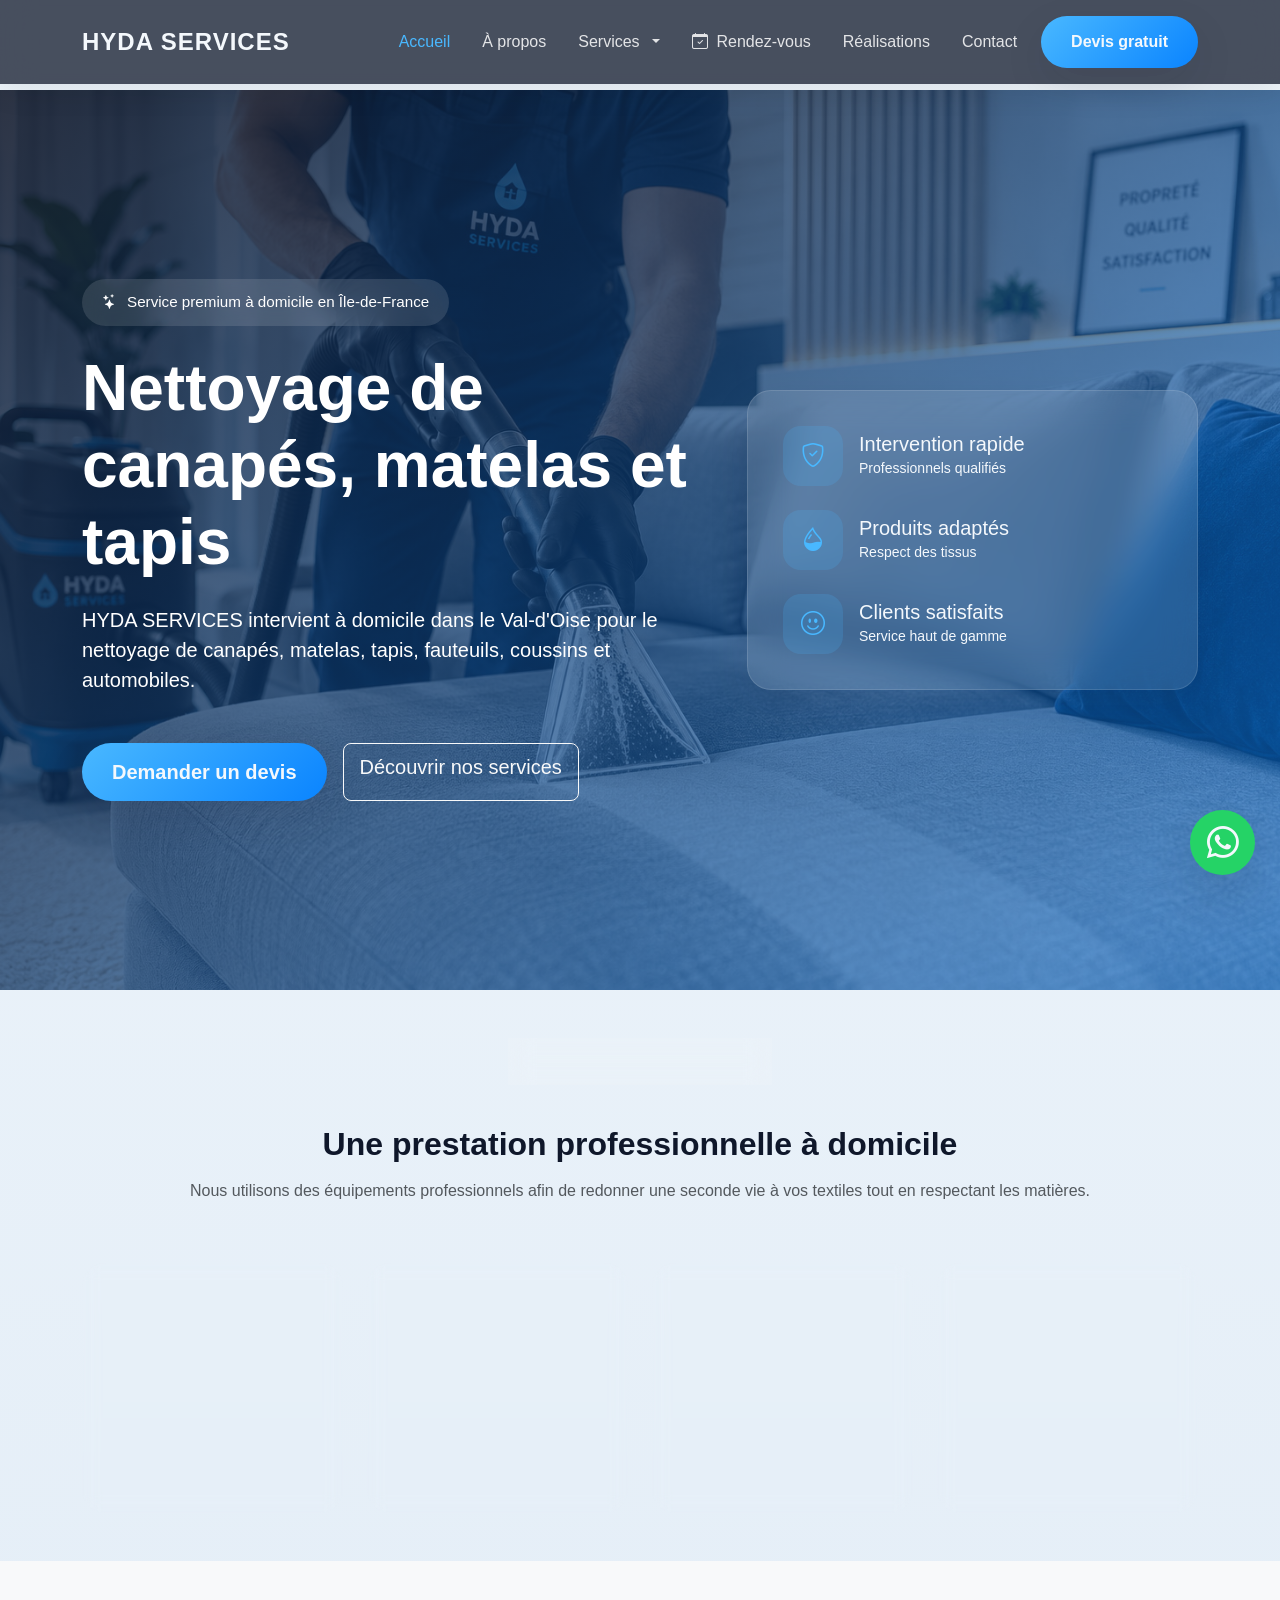
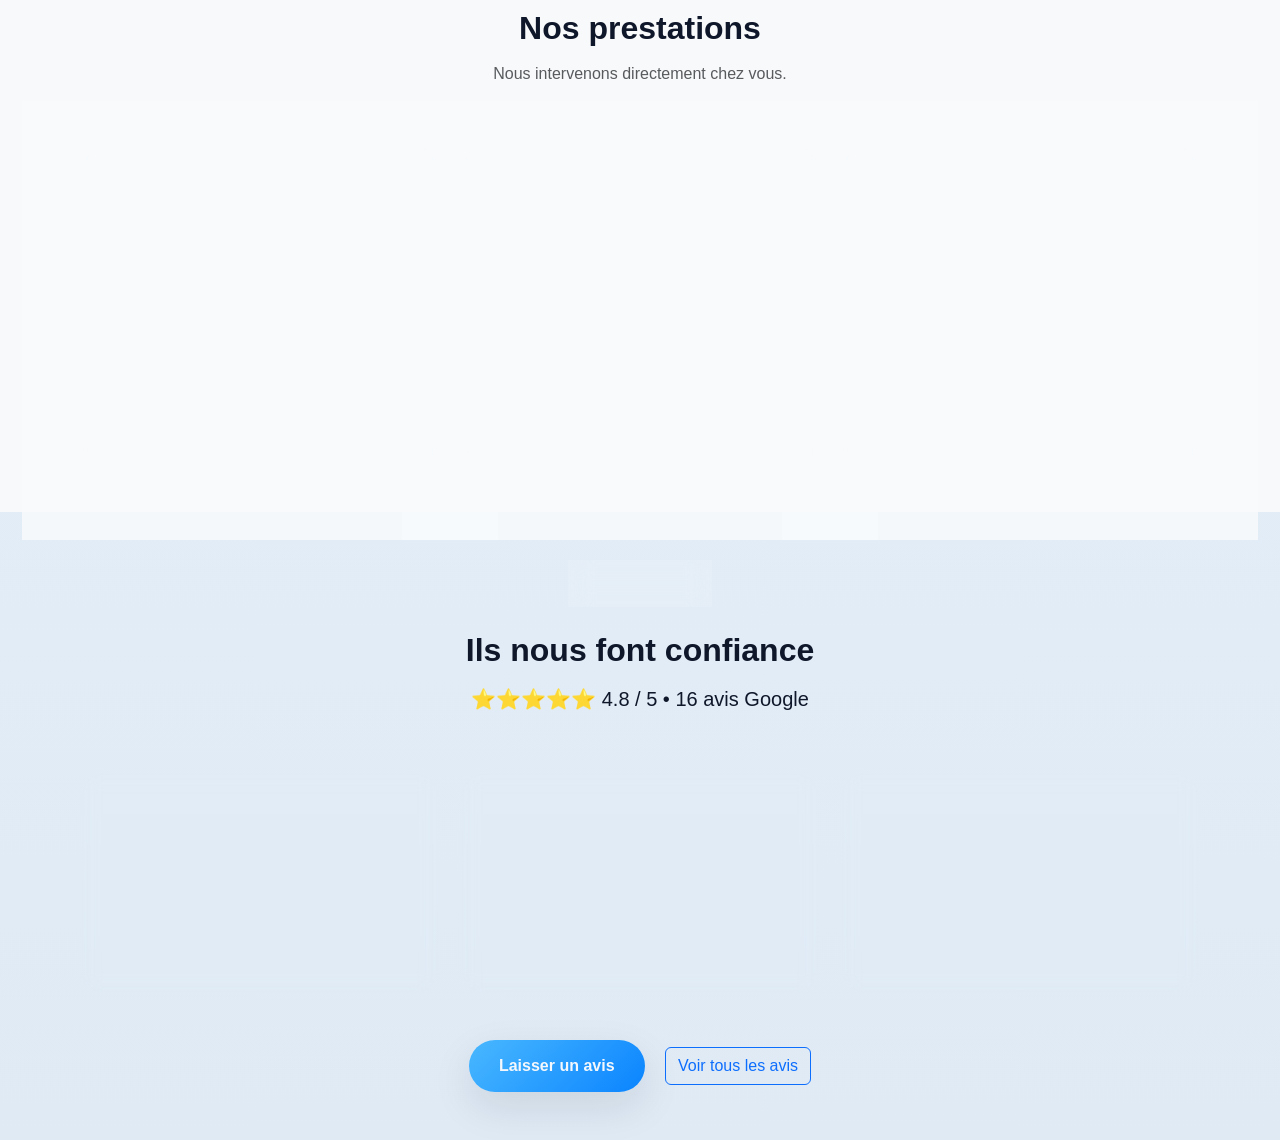
==== index.html @ 47ef0488 "Modification" ====
<!DOCTYPE html>
<html lang="fr">

<head>
    <meta charset="UTF-8">
    <meta name="viewport" content="width=device-width, initial-scale=1.0">

    <title>Nettoyage canapé, matelas et tapis à Garges-lès-Gonesse | HYDA SERVICES</title>

    <meta name="description"
        content="HYDA SERVICES réalise le nettoyage de canapés, matelas, tapis, fauteuils et sièges automobiles à Garges-lès-Gonesse, dans le Val-d'Oise et en Île-de-France. Devis gratuit et intervention à domicile.">

    <meta name="author" content="HYDA SERVICES">

    <link rel="canonical" href="https://www.hydaservices.fr/">

    <!-- Open Graph -->

    <meta property="og:type" content="website">
    <meta property="og:locale" content="fr_FR">

    <meta property="og:title" content="HYDA SERVICES - Nettoyage canapé, matelas et tapis à domicile">

    <meta property="og:description"
        content="Nettoyage professionnel à domicile de canapés, matelas, tapis et sièges automobiles à Garges-lès-Gonesse et dans le Val-d'Oise.">

    <meta property="og:url" content="https://www.hydaservices.fr/">

    <meta property="og:image" content="https://www.hydaservices.fr/images/hero-cleaning.webp">


    <!-- Bootstrap 5 -->

    <link href="https://cdn.jsdelivr.net/npm/bootstrap@5.3.7/dist/css/bootstrap.min.css" rel="stylesheet">

    <!-- Bootstrap Icons -->

    <link rel="stylesheet" href="https://cdn.jsdelivr.net/npm/bootstrap-icons@1.13.1/font/bootstrap-icons.min.css">

    <!-- CSS -->

    <link rel="stylesheet" href="/css/style.css">

    <!-- Favicon -->
    <link rel="icon" href="/assets/icons/favicon.ico" sizes="any">
    <link rel="icon" type="image/png" sizes="32x32" href="/assets/icons/favicon-32x32.png">
    <link rel="icon" type="image/png" sizes="16x16" href="/assets/icons/favicon-16x16.png">
    <link rel="apple-touch-icon" href="/assets/icons/apple-touch-icon.png">
    <link rel="manifest" href="/assets/icons/site.webmanifest">

    <!-- Données structurées -->

    <script type="application/ld+json">
    {
      "@context": "https://schema.org",
      "@type": "CleaningService",
      "name": "HYDA SERVICES",
      "url": "https://www.hydaservices.fr/",
      "telephone": "+33672519938",
      "email": "hydaservices@gmail.com",
      "address": {
        "@type": "PostalAddress",
        "streetAddress": "9 rue François Mansart",
        "postalCode": "95140",
        "addressLocality": "Garges-lès-Gonesse",
        "addressCountry": "FR"
      },
      "areaServed": [
        "Garges-lès-Gonesse",
        "Sarcelles",
        "Gonesse",
        "Villiers-le-Bel",
        "Arnouville",
        "Val-d'Oise",
        "Île-de-France"
      ]
    }
    </script>

</head>

<body>

    <!-- Navbar -->

    <nav class="navbar navbar-expand-lg navbar-dark fixed-top glass-nav">

        <div class="container">

            <a class="navbar-brand fw-bold" href="index.html">
                HYDA SERVICES
            </a>

            <button class="navbar-toggler" type="button" data-bs-toggle="collapse" data-bs-target="#navbarContent"
                aria-controls="navbarContent" aria-expanded="false" aria-label="Ouvrir le menu">

                <span class="navbar-toggler-icon"></span>

            </button>

            <div class="collapse navbar-collapse" id="navbarContent">

                 <ul class="navbar-nav ms-auto align-items-lg-center">

                    <li class="nav-item">
                        <a class="nav-link active" href="/index.html">
                            Accueil
                        </a>
                    </li>

                    <li class="nav-item">
                        <a class="nav-link" href="/about.html">
                            À propos
                        </a>
                    </li>

                    <li class="nav-item dropdown">

                        <a class="nav-link dropdown-toggle" href="#" id="servicesDropdown" role="button"
                            data-bs-toggle="dropdown" aria-expanded="false">

                            Services

                        </a>

                        <ul class="dropdown-menu dropdown-menu-dark">

                            <li>
                                <a class="dropdown-item" href="/services-maison.html">
                                    <i class="bi bi-house-door me-2"></i>
                                    Maison
                                </a>
                            </li>

                            <li>
                                <a class="dropdown-item" href="/services-automobile.html">
                                    <i class="bi bi-car-front me-2"></i>
                                    Automobile
                                </a>
                            </li>

                        </ul>

                    </li>

                    <li class="nav-item">
                        <a class="nav-link" href="/calandrier.html">
                            <i class="bi bi-calendar-check me-1"></i>
                            Rendez-vous
                        </a>
                    </li>

                    <li class="nav-item">
                        <a class="nav-link" href="/portfolio.html">
                            Réalisations
                        </a>
                    </li>

                    <li class="nav-item">
                        <a class="nav-link" href="/contact.html">
                            Contact
                        </a>
                    </li>

                    <li class="nav-item ms-lg-3">
                        <a href="/contact.html" class="btn btn-primary-custom">
                            Devis gratuit
                        </a>
                    </li>

                </ul>

            </div>

        </div>

    </nav>

    <!-- Hero -->

    <header class="hero-section">

        <div class="hero-overlay"></div>

        <div class="container">

            <div class="row align-items-center min-vh-100">

                <div class="col-lg-7 text-white">

                    <span class="hero-badge">
                        <i class="bi bi-stars"></i>
                        Service premium à domicile en Île-de-France
                    </span>

                    <h1 class="display-3 fw-bold mt-4">
                        Nettoyage de canapés, matelas et tapis
                    </h1>

                    <p class="lead mt-4 mb-5">
                        HYDA SERVICES intervient à domicile dans le Val-d'Oise pour le nettoyage de canapés, matelas,
                        tapis, fauteuils, coussins et automobiles.
                    </p>

                    <div class="d-flex flex-wrap gap-3">

                        <a href="contact.html" class="btn btn-primary-custom btn-lg">
                            Demander un devis
                        </a>

                        <a href="services-maison.html" class="btn btn-outline-light btn-lg">
                            Découvrir nos services
                        </a>

                    </div>

                </div>

                <div class="col-lg-5 d-none d-lg-block">

                    <div class="glass-card hero-card">

                        <div class="d-flex align-items-center mb-4">

                            <div class="icon-box">
                                <i class="bi bi-shield-check"></i>
                            </div>

                            <div class="ms-3">
                                <h5 class="mb-0">Intervention rapide</h5>
                                <small>Professionnels qualifiés</small>
                            </div>

                        </div>

                        <div class="d-flex align-items-center mb-4">

                            <div class="icon-box">
                                <i class="bi bi-droplet-half"></i>
                            </div>

                            <div class="ms-3">
                                <h5 class="mb-0">Produits adaptés</h5>
                                <small>Respect des tissus</small>
                            </div>

                        </div>

                        <div class="d-flex align-items-center">

                            <div class="icon-box">
                                <i class="bi bi-emoji-smile"></i>
                            </div>

                            <div class="ms-3">
                                <h5 class="mb-0">Clients satisfaits</h5>
                                <small>Service haut de gamme</small>
                            </div>

                        </div>

                    </div>

                </div>

            </div>

        </div>

    </header>

    <!-- Le reste de votre fichier (services, statistiques, avis, FAQ, CTA, footer)
         peut rester identique pour le moment -->
    <!-- =========================
            POURQUOI NOUS CHOISIR
            ========================= -->

    <section class="py-5">

        <div class="container">

            <div class="section-title text-center reveal">

                <span class="hero-badge text-dark mb-3">

                    <i class="bi bi-award"></i>

                    Pourquoi HYDA SERVICES ?

                </span>

                <h2 class="mt-4">
                    Une prestation professionnelle à domicile
                </h2>

                <p class="text-muted mt-3">
                    Nous utilisons des équipements professionnels afin de redonner une seconde vie
                    à vos textiles tout en respectant les matières.
                </p>

            </div>

            <div class="row g-4">

                <div class="col-lg-3 col-md-6">

                    <div class="service-card reveal text-center">

                        <i class="bi bi-lightning-charge service-icon"></i>

                        <h4>Intervention rapide</h4>

                        <p>
                            Rendez-vous rapide dans tout le Val-d'Oise.
                        </p>

                    </div>

                </div>

                <div class="col-lg-3 col-md-6">

                    <div class="service-card reveal text-center">

                        <i class="bi bi-droplet-half service-icon"></i>

                        <h4>Produits adaptés</h4>

                        <p>
                            Respect des tissus et nettoyage en profondeur.
                        </p>

                    </div>

                </div>

                <div class="col-lg-3 col-md-6">

                    <div class="service-card reveal text-center">

                        <i class="bi bi-patch-check service-icon"></i>

                        <h4>Résultat garanti</h4>

                        <p>
                            Des centaines de textiles nettoyés avec succès.
                        </p>

                    </div>

                </div>

                <div class="col-lg-3 col-md-6">

                    <div class="service-card reveal text-center">

                        <i class="bi bi-emoji-smile service-icon"></i>

                        <h4>Clients satisfaits</h4>

                        <p>
                            Une note Google de 4,8/5 grâce à nos prestations.
                        </p>

                    </div>

                </div>

            </div>

        </div>

    </section>

    <!-- =========================
            NOS SERVICES
        ========================= -->

    <section class="bg-light py-5">

        <div class="container">

            <div class="section-title text-center reveal">

                <h2>
                    Nos prestations
                </h2>

                <p class="text-muted">

                    Nous intervenons directement chez vous.

                </p>

            </div>

            <div class="row g-4">

                <div class="col-lg-4">

                    <div class="service-card reveal">

                        <i class="bi bi-house-door service-icon"></i>

                        <h4>Nettoyage canapé</h4>

                        <p>

                            Canapés tissu, velours, microfibre et fauteuils.

                        </p>

                        <a href="services-maison.html" class="btn btn-primary-custom mt-3">

                            Découvrir

                        </a>

                    </div>

                </div>

                <div class="col-lg-4">

                    <div class="service-card reveal">

                        <i class="bi bi-moon-stars service-icon"></i>

                        <h4>Nettoyage matelas</h4>

                        <p>

                            Désinfection, élimination des taches et des acariens.

                        </p>

                        <a href="services-maison.html" class="btn btn-primary-custom mt-3">

                            Découvrir

                        </a>

                    </div>

                </div>

                <div class="col-lg-4">

                    <div class="service-card reveal">

                        <i class="bi bi-car-front service-icon"></i>

                        <h4>Nettoyage automobile</h4>

                        <p>

                            Intérieur complet : sièges, tapis, plastiques et coffre.

                        </p>

                        <a href="services-automobile.html" class="btn btn-primary-custom mt-3">

                            Découvrir

                        </a>

                    </div>

                </div>

            </div>

        </div>

    </section>

    <!-- =========================
            AVIS GOOGLE
        ========================= -->

    <section class="py-5">

        <div class="container">

            <div class="section-title text-center reveal">

                <span class="hero-badge text-dark">

                    ⭐ Avis Google

                </span>

                <h2 class="mt-4">

                    Ils nous font confiance

                </h2>

                <p class="lead">

                    ⭐⭐⭐⭐⭐ 4.8 / 5 • 16 avis Google

                </p>

            </div>

            <div class="row g-4">

                <div class="col-lg-4">

                    <div class="testimonial-card reveal">

                        <div class="mb-3 text-warning fs-4">

                            ★★★★★

                        </div>

                        <h5>Joseph Marzian</h5>

                        <p>

                            Nettoyage intérieur et extérieur au top.
                            Travail très propre, très professionnel.

                        </p>

                    </div>

                </div>

                <div class="col-lg-4">

                    <div class="testimonial-card reveal">

                        <div class="mb-3 text-warning fs-4">

                            ★★★★★

                        </div>

                        <h5>Salima El Moussaoui</h5>

                        <p>

                            La voiture est ressortie comme neuve.
                            Je recommande fortement.

                        </p>

                    </div>

                </div>

                <div class="col-lg-4">

                    <div class="testimonial-card reveal">

                        <div class="mb-3 text-warning fs-4">

                            ★★★★★

                        </div>

                        <h5>Maria Jaiany</h5>

                        <p>

                            Personnel très professionnel,
                            nettoyage impeccable.

                        </p>

                    </div>

                </div>

            </div>

            <div class="text-center mt-5">

                <a href="https://www.google.com/search?client=opera-gx&hs=jaH&sca_esv=f39b2fa0409e051b&sxsrf=APpeQnvoFvnD5KCCynGz7bEeBySBNaFGQg:1783377114814&si=APenkKm7iecQ4G6P-TsbSMFKIQtv3EFIqRAFw-i8uEbk55Z-_3wr_xSUO_2jB4Ie2BxjIBx_gg_od9Rd9sfggel8RhctKyQtEOjAnZ59vqDGE_jGrEsYLoeKd8i4NjmMBX_g197xKLKT&q=Hyda+services+Avis&sa=X&ved=2ahUKEwiC_7a7jb-VAxVdaqQEHW1QGz0Q0bkNegQIRBAH&biw=2003&bih=998&dpr=1.25"
                    target="_blank" class="btn btn-primary-custom me-3">

                    Laisser un avis

                </a>

                <a href="https://www.google.com/search?q=HYDA+SERVICES+Garges+lès+Gonesse" target="_blank"
                    class="btn btn-outline-primary">

                    Voir tous les avis

                </a>

            </div>

        </div>

    </section>
    <!-- WhatsApp -->

    <a href="https://wa.me/33672519938" class="whatsapp-btn" target="_blank"
        aria-label="Contacter HYDA SERVICES sur WhatsApp">

        <i class="bi bi-whatsapp"></i>

    </a>

    <!-- Bootstrap JS -->

    <script src="https://cdn.jsdelivr.net/npm/bootstrap@5.3.7/dist/js/bootstrap.bundle.min.js"></script>

    <!-- JS -->

    <script src="/js/script.js"></script>

</body>

</html>
---- css/style.css ----
:root {
    --primary: #49b8ff;
    --primary-dark: #0a84ff;

    --secondary: #dceeff;

    --dark: #0f172a;
    --dark-light: #1e293b;

    --white: #f4f8fc;
    --background: #edf3f8;

    --card: rgba(248, 250, 252, 0.88);

    --text: #475569;

    --shadow: 0 15px 40px rgba(15, 23, 42, 0.10);
    --shadow-hover: 0 25px 50px rgba(15, 23, 42, 0.16);

    --radius: 24px;
    --transition: all 0.35s ease;
}

* {
    margin: 0;
    padding: 0;
    box-sizing: border-box;
}

html {
    scroll-behavior: smooth;
}

body {
    font-family: "Segoe UI", sans-serif;
    background: linear-gradient(180deg, #eef5fb 0%, #dfeaf5 100%);
    color: var(--dark);
    overflow-x: hidden;
    padding-top: 90px;
}

/* Navbar */

.glass-nav {
    background: rgba(15, 23, 42, 0.78);
    backdrop-filter: blur(16px);
    -webkit-backdrop-filter: blur(16px);
    transition: var(--transition);
    box-shadow: 0 8px 30px rgba(0, 0, 0, 0.08);
}

.navbar-brand {
    color: var(--white) !important;
    font-size: 1.5rem;
    letter-spacing: 1px;
}

.nav-link {
    color: rgba(255, 255, 255, 0.85) !important;
    margin-left: 1rem;
    transition: var(--transition);
    font-weight: 500;
}

.nav-link:hover,
.nav-link.active {
    color: var(--primary) !important;
}

/* Boutons */

.btn-primary-custom {
    background: linear-gradient(135deg, var(--primary), var(--primary-dark));
    color: var(--white);
    border: none;
    border-radius: 50px;
    padding: 14px 30px;
    font-weight: 600;
    text-decoration: none;
    transition: var(--transition);
    box-shadow: var(--shadow);
}

.btn-primary-custom:hover {
    transform: translateY(-3px);
    box-shadow: var(--shadow-hover);
    color: var(--white);
}

/* Hero */

.hero-section {
    position: relative;
    min-height: 100vh;
    background: url("../images/hero-cleaning.jpg") center center/cover;
    display: flex;
    align-items: center;
}

.hero-overlay {
    position: absolute;
    inset: 0;
    background: linear-gradient(
        135deg,
        rgba(15, 23, 42, 0.88),
        rgba(10, 132, 255, 0.55)
    );
}

.hero-section .container {
    position: relative;
    z-index: 2;
}

.hero-badge {
    display: inline-flex;
    align-items: center;
    gap: 10px;
    background: rgba(255, 255, 255, 0.12);
    backdrop-filter: blur(12px);
    padding: 12px 20px;
    border-radius: 50px;
    font-size: 0.95rem;
}

.hero-card,
.glass-card {
    background: rgba(255, 255, 255, 0.12);
    backdrop-filter: blur(18px);
    -webkit-backdrop-filter: blur(18px);
    border: 1px solid rgba(255, 255, 255, 0.12);
    border-radius: var(--radius);
    padding: 35px;
    color: var(--white);
    box-shadow: var(--shadow);
}

.icon-box {
    width: 60px;
    height: 60px;
    background: rgba(73, 184, 255, 0.18);
    border-radius: 18px;
    display: flex;
    align-items: center;
    justify-content: center;
}

.icon-box i {
    font-size: 1.5rem;
    color: var(--primary);
}

/* Sections */

section {
    padding: 80px 0;
}

.section-title {
    margin-bottom: 60px;
}

.section-title h2 {
    font-weight: 700;
    margin-bottom: 15px;
}

/* Cartes */

.service-card,
.stat-card,
.testimonial-card {
    background: var(--card);
    border-radius: var(--radius);
    padding: 35px 25px;
    box-shadow: var(--shadow);
    transition: var(--transition);
    height: 100%;
    backdrop-filter: blur(8px);
}

.service-card:hover,
.stat-card:hover,
.testimonial-card:hover {
    transform: translateY(-10px);
    box-shadow: var(--shadow-hover);
}

.service-icon {
    font-size: 3rem;
    color: var(--primary-dark);
    margin-bottom: 20px;
}

.service-card h4 {
    margin-bottom: 15px;
}

.service-card p,
.testimonial-card p {
    color: var(--text);
}

.stats-section {
    background: var(--dark);
}

.stat-card h2 {
    color: var(--primary);
    font-size: 3rem;
    font-weight: 700;
}

.stat-card p {
    color: var(--text);
    margin-bottom: 0;
}

/* FAQ */

.faq-section {
    background: var(--secondary);
}

.accordion-item {
    border: none;
    margin-bottom: 15px;
    border-radius: 16px !important;
    overflow: hidden;
    box-shadow: var(--shadow);
}

.accordion-button {
    background: rgba(248, 250, 252, 0.9);
    font-weight: 600;
    padding: 20px;
}

.accordion-button:not(.collapsed) {
    background: var(--primary);
    color: var(--white);
}

/* CTA */

.cta-section {
    background: linear-gradient(
        135deg,
        var(--primary-dark),
        var(--primary)
    );
    color: var(--white);
    text-align: center;
    padding: 100px 0;
}

/* Footer */

.footer {
    background: var(--dark);
    color: rgba(255, 255, 255, 0.8);
    padding: 70px 0 40px;
}

.footer h4,
.footer h5 {
    color: var(--white);
    margin-bottom: 20px;
}

.footer p {
    margin-bottom: 12px;
}

.social-links {
    display: flex;
    gap: 15px;
}

.social-links a {
    width: 48px;
    height: 48px;

    display: flex;
    align-items: center;
    justify-content: center;

    background: linear-gradient(135deg, var(--primary), var(--primary-dark));

    color: #ffffff;
    font-size: 1.2rem;

    border-radius: 50%;
    text-decoration: none;

    transition: var(--transition);

    box-shadow: 0 8px 20px rgba(10,132,255,.20);
}

.social-links a:hover {

    transform: translateY(-5px);

    background: linear-gradient(135deg,#0a84ff,#0066ff);

    color:#fff;

}

.social-links a:hover {
    background: var(--primary);
    transform: translateY(-5px);
}

/* WhatsApp */

.whatsapp-btn {
    position: fixed;
    right: 25px;
    bottom: 25px;
    width: 65px;
    height: 65px;
    background: #25d366;
    color: var(--white);
    border-radius: 50%;
    display: flex;
    align-items: center;
    justify-content: center;
    text-decoration: none;
    font-size: 2rem;
    box-shadow: var(--shadow-hover);
    z-index: 1000;
    transition: var(--transition);
}

.whatsapp-btn:hover {
    transform: scale(1.1);
    color: var(--white);
}

/* Bouton retour en haut */

.back-to-top {
    position: fixed;
    right: 25px;
    bottom: 105px;
    width: 55px;
    height: 55px;
    border: none;
    border-radius: 50%;
    background: linear-gradient(135deg, var(--primary), var(--primary-dark));
    color: var(--white);
    font-size: 1.3rem;
    cursor: pointer;
    opacity: 0;
    visibility: hidden;
    transform: translateY(20px);
    transition: var(--transition);
    z-index: 999;
    box-shadow: var(--shadow);
}

.back-to-top.show {
    opacity: 1;
    visibility: visible;
    transform: translateY(0);
}

.back-to-top:hover {
    transform: translateY(-5px);
    box-shadow: var(--shadow-hover);
}

/* Animations */

.reveal {
    opacity: 0;
    transform: translateY(60px);
    transition: 1s ease;
}

.reveal.active {
    opacity: 1;
    transform: translateY(0);
}

/* Pages internes */

.page-header {
    background: linear-gradient(
        135deg,
        var(--dark),
        var(--primary-dark)
    );
    color: var(--white);
    text-align: center;
    padding: 180px 0 100px;
}

.page-header h1 {
    font-size: 3rem;
    font-weight: 700;
}

/* Portfolio */

.portfolio-card {
    background: var(--card);
    border-radius: var(--radius);
    overflow: hidden;
    box-shadow: var(--shadow);
    transition: var(--transition);
    height: 100%;
}

.portfolio-card:hover {
    transform: translateY(-10px);
    box-shadow: var(--shadow-hover);
}

.portfolio-image {
    overflow: hidden;
}

.portfolio-image img {
    width: 100%;
    height: 280px;
    object-fit: cover;
    transition: transform 0.5s ease;
}

.portfolio-card:hover .portfolio-image img {
    transform: scale(1.08);
}

/* Contact */

.contact-form {
    background: var(--card);
}

.contact-item {
    display: flex;
    align-items: flex-start;
    gap: 20px;
}

.contact-item i {
    width: 55px;
    height: 55px;
    background: var(--primary);
    color: #fff;
    border-radius: 16px;
    display: flex;
    align-items: center;
    justify-content: center;
    font-size: 1.3rem;
}

.contact-item h5 {
    margin-bottom: 5px;
    color: var(--dark);
    font-weight: 700;
}

.contact-item p {
    margin: 0;
    color: var(--text);
}

.contact-item a {
    color: var(--dark);
    text-decoration: none;
    transition: .3s;
}

.contact-item a:hover {
    color: var(--primary-dark);
}

.form-control,
.form-select {
    background: rgba(255, 255, 255, 0.75);
    border: 1px solid #d7e6f5;
    border-radius: 14px;
    padding: 14px 18px;
}

.form-control:focus,
.form-select:focus {
    border-color: var(--primary);
    box-shadow: 0 0 0 0.25rem rgba(73, 184, 255, 0.20);
}

textarea.form-control {
    resize: none;
}

.map-container {
    overflow: hidden;
    border-radius: var(--radius);
    box-shadow: var(--shadow);
}

.map-container iframe {
    width: 100%;
    height: 450px;
    border: 0;
}

/* Responsive */

@media (max-width: 991px) {

    .navbar-collapse {
        background: rgba(15, 23, 42, 0.95);
        padding: 20px;
        border-radius: 20px;
        margin-top: 15px;
    }

    .nav-link {
        margin-left: 0;
        margin-bottom: 10px;
    }

    .hero-section {
        text-align: center;
    }

    .hero-section h1 {
        font-size: 2.8rem;
    }
}

@media (max-width: 768px) {

    body {
        padding-top: 80px;
    }

    section {
        padding: 60px 0;
    }

    .hero-section h1 {
        font-size: 2.2rem;
    }

    .hero-card {
        margin-top: 40px;
    }

    .page-header {
        padding: 140px 0 80px;
    }

    .page-header h1 {
        font-size: 2.2rem;
    }

    .stat-card h2 {
        font-size: 2.2rem;
    }

    .whatsapp-btn {
        width: 58px;
        height: 58px;
        font-size: 1.8rem;
    }
}

/* Dropdown Services */

.dropdown-menu {
    background: rgba(15, 23, 42, 0.95);
    backdrop-filter: blur(16px);
    border: 1px solid rgba(255, 255, 255, 0.08);
    border-radius: 16px;
    padding: 10px;
    box-shadow: var(--shadow);
}

.dropdown-item {
    color: rgba(255, 255, 255, 0.85);
    border-radius: 12px;
    padding: 12px 16px;
    transition: var(--transition);
}

.dropdown-item:hover,
.dropdown-item:focus {
    background: rgba(73, 184, 255, 0.15);
    color: var(--primary);
}

.dropdown-toggle::after {
    margin-left: 8px;
}

.dropdown-item.active {
    background: rgba(73, 184, 255, 0.15);
    color: var(--primary);
}

/* =========================
   COMPARATEUR AVANT / APRÈS
========================= */

.before-after-container {
    position: relative;
    width: 100%;
    height: 450px;
    overflow: hidden;
    border-radius: var(--radius);
    background: #dfeaf5;
}

.base-image,
.overlay-image {
    width: 100%;
    height: 100%;
    object-fit: cover;
    user-select: none;
    pointer-events: none;
}

.base-image {
    position: absolute;
    inset: 0;
    z-index: 1;
}

.overlay-wrapper {
    position: absolute;
    inset: 0;
    width: 50%;
    overflow: hidden;
    z-index: 2;
}

.overlay-image {
    display: block;
}

.slider {
    position: absolute;
    inset: 0;
    width: 100%;
    height: 100%;
    opacity: 0;
    cursor: ew-resize;
    z-index: 10;
}

.slider-line {
    position: absolute;
    top: 0;
    left: 50%;
    width: 4px;
    height: 100%;
    background: #ffffff;
    transform: translateX(-50%);
    z-index: 8;
    box-shadow: 0 0 12px rgba(0, 0, 0, 0.2);
}

.slider-button {
    position: absolute;
    top: 50%;
    left: 50%;
    width: 64px;
    height: 64px;
    background: #ffffff;
    color: var(--primary-dark);
    border-radius: 50%;
    display: flex;
    align-items: center;
    justify-content: center;
    transform: translate(-50%, -50%);
    z-index: 9;
    box-shadow: var(--shadow);
    font-size: 1.4rem;
}

.label-before,
.label-after {
    position: absolute;
    top: 20px;
    padding: 10px 18px;
    border-radius: 50px;
    background: rgba(15, 23, 42, 0.85);
    color: #ffffff;
    font-weight: 600;
    z-index: 9;
    backdrop-filter: blur(10px);
}

.label-before {
    left: 20px;
}

.label-after {
    right: 20px;
}

@media (max-width: 768px) {

    .before-after-container {
        height: 300px;
    }

    .slider-button {
        width: 52px;
        height: 52px;
        font-size: 1rem;
    }

    .label-before,
    .label-after {
        font-size: 0.85rem;
        padding: 8px 14px;
    }

}

/* ===== Tarifs ===== */

.pricing-card {
    position: relative;
    background: rgba(255, 255, 255, 0.92);
    border-radius: var(--radius);
    padding: 35px 30px;
    box-shadow: var(--shadow);
    transition: var(--transition);
    height: 100%;
    text-align: center;
}

.pricing-card:hover {
    transform: translateY(-10px);
    box-shadow: var(--shadow-hover);
}

.pricing-card h3 {
    font-size: 1.4rem;
    margin-bottom: 25px;
}

.price {
    font-size: 4rem;
    font-weight: 800;
    color: var(--primary-dark);
    margin-bottom: 25px;
}

.pricing-card ul {
    list-style: none;
    padding: 0;
    margin-bottom: 30px;
}

.pricing-card ul li {
    margin-bottom: 12px;
    color: var(--text);
}

.pricing-card ul li i {
    color: #22c55e;
    margin-right: 10px;
}

.featured {
    border: 2px solid var(--primary);
    transform: scale(1.03);
}

.featured:hover {
    transform: translateY(-10px) scale(1.03);
}

.popular-badge {
    position: absolute;
    top: -14px;
    left: 50%;
    transform: translateX(-50%);
    background: linear-gradient(
        135deg,
        var(--primary),
        var(--primary-dark)
    );
    color: #fff;
    padding: 8px 18px;
    border-radius: 50px;
    font-size: 0.85rem;
    font-weight: 700;
}

@media (max-width: 768px) {

    .featured,
    .featured:hover {
        transform: none;
    }

    .price {
        font-size: 3rem;
    }
}

/* =========================
   CONFIGURATEUR DEVIS
========================= */

.price-box {
    background: linear-gradient(
        135deg,
        rgba(73, 184, 255, 0.12),
        rgba(10, 132, 255, 0.08)
    );
    border: 2px solid rgba(73, 184, 255, 0.2);
    border-radius: var(--radius);
    padding: 25px;
    margin-top: 20px;
}

.price-box h4 {
    color: var(--dark);
    margin-bottom: 10px;
}

.price-total {
    font-size: 2.8rem;
    font-weight: 800;
    color: var(--primary-dark);
    margin-bottom: 0;
}

.options-container {
    display: none;
    margin-top: 20px;
}

.options-container.active {
    display: block;
}

.option-card {
    display: flex;
    align-items: center;
    justify-content: space-between;
    gap: 20px;
    padding: 16px 20px;
    background: rgba(255, 255, 255, 0.65);
    border: 1px solid #d7e6f5;
    border-radius: 14px;
    margin-bottom: 12px;
}

.option-card label {
    color: var(--dark);
    font-weight: 500;
    margin-bottom: 0;
    cursor: pointer;
    width: 100%;
}

.option-card input[type="checkbox"] {
    width: 22px;
    height: 22px;
    cursor: pointer;
}

.option-price {
    color: var(--primary-dark);
    font-weight: 700;
    white-space: nowrap;
}

.selected-service {
    background: rgba(73, 184, 255, 0.08);
    border: 1px solid rgba(73, 184, 255, 0.2);
    border-radius: 14px;
    padding: 15px 18px;
    color: var(--dark);
    font-weight: 600;
}

@media (max-width: 768px) {

    .price-total {
        font-size: 2.2rem;
    }

    .option-card {
        flex-direction: column;
        align-items: flex-start;
    }

}

.choices__list--dropdown,
.choices__list[aria-expanded] {

    max-height: 320px !important;
    overflow-y: auto;

}

.choices {

    width: 100%;

}

/* ==========================
   PAGE CALENDRIER
========================== */

.hero-small{
    background:linear-gradient(135deg,var(--dark),var(--primary-dark));
    color:#fff;
    text-align:center;
    padding:170px 0 90px;
}

.hero-small h1{
    font-size:3rem;
    font-weight:700;
}

.hero-small .lead{
    max-width:700px;
    margin:auto;
    color:rgba(255,255,255,.85);
}

.section-badge{
    display:inline-block;
    padding:10px 22px;
    border-radius:50px;
    background:rgba(73,184,255,.12);
    color:var(--primary-dark);
    font-weight:600;
}

.calendar-section{
    background:var(--background);
}

.calendar-wrapper{
    background:#fff;
    border-radius:var(--radius);
    padding:25px;
    box-shadow:var(--shadow);
}

#my-cal-inline-rendez-vous{
    width:100%;
    min-height:900px;
}

.info-card{
    background:var(--card);
    border-radius:var(--radius);
    padding:30px;
    box-shadow:var(--shadow);
    height:100%;
}

.info-card ul{
    padding-left:20px;
    margin:0;
}

.info-card li{
    margin-bottom:15px;
    color:var(--text);
}

@media(max-width:768px){

    .hero-small{
        padding:140px 0 70px;
    }

    .hero-small h1{
        font-size:2.2rem;
    }

    #my-cal-inline-rendez-vous{
        min-height:700px;
    }

}

#my-cal-inline-rendez-vous{
    width:100%;
    min-height:620px;
}
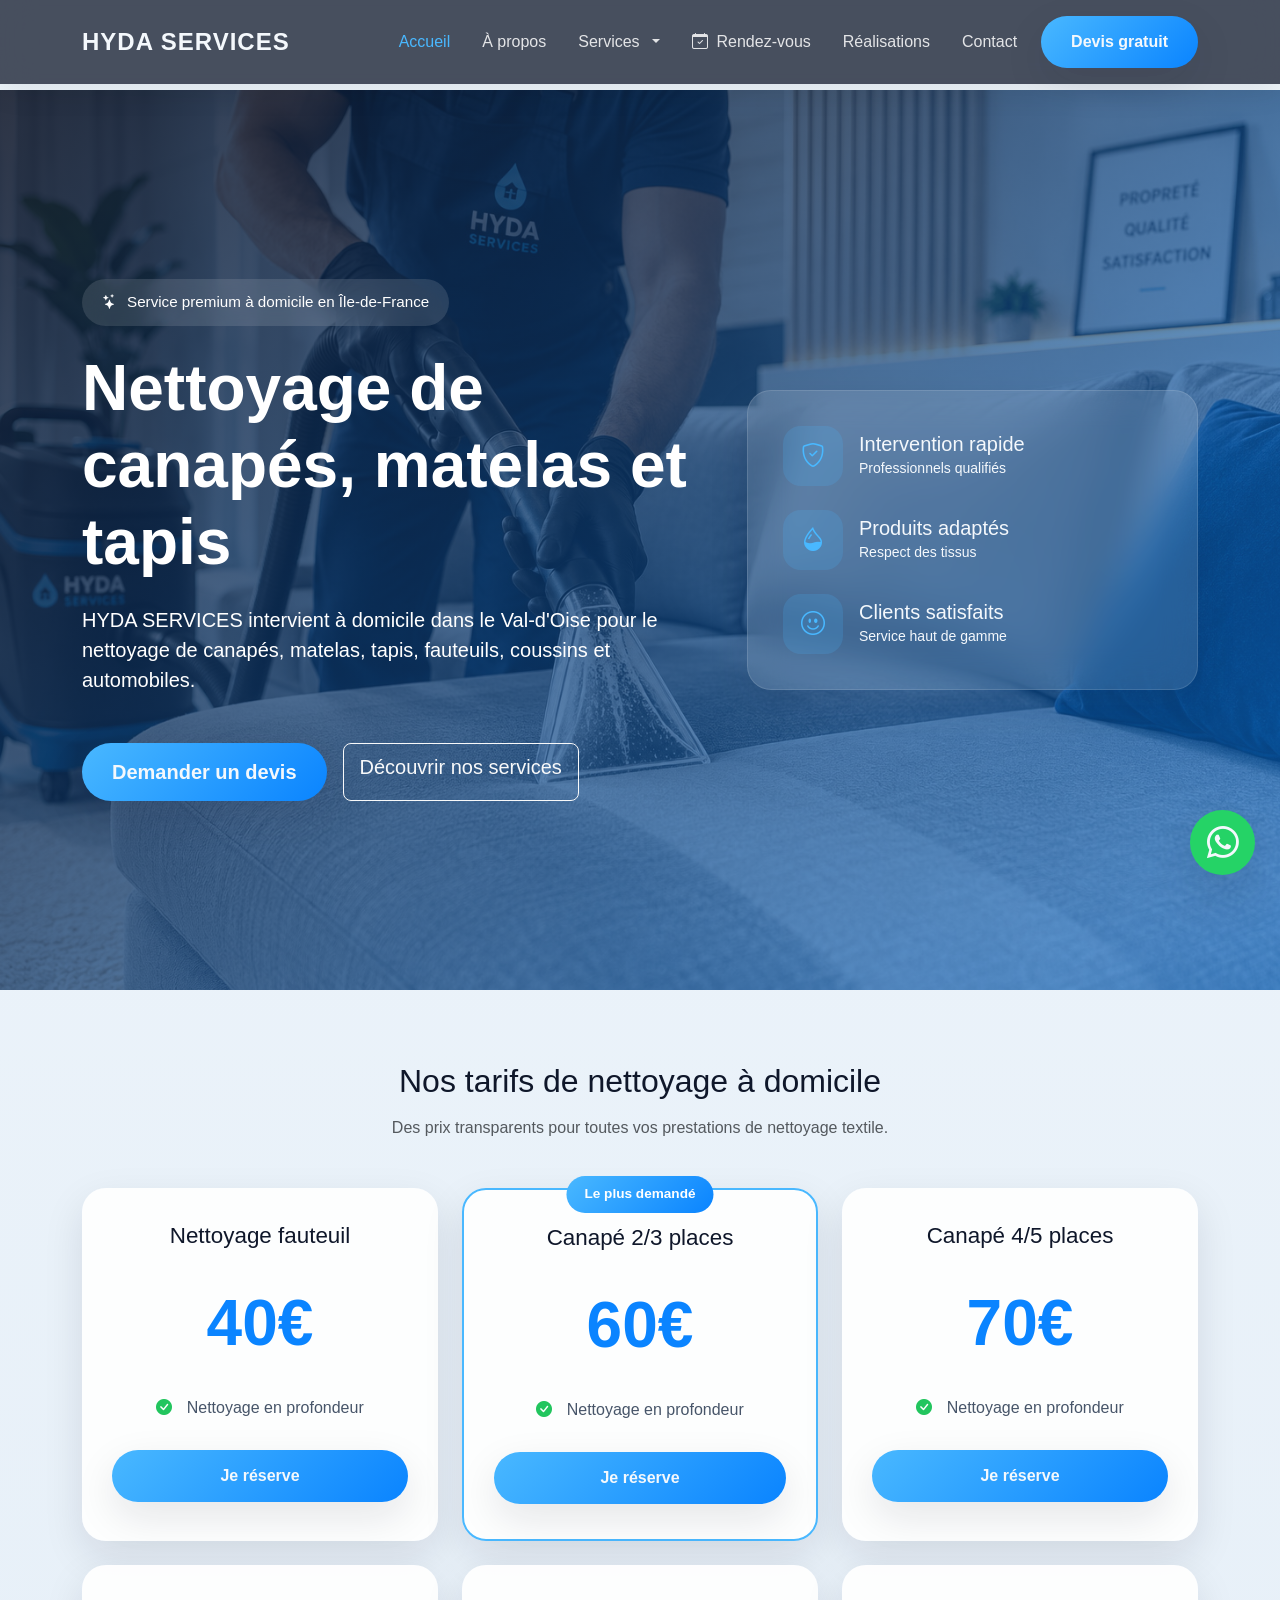
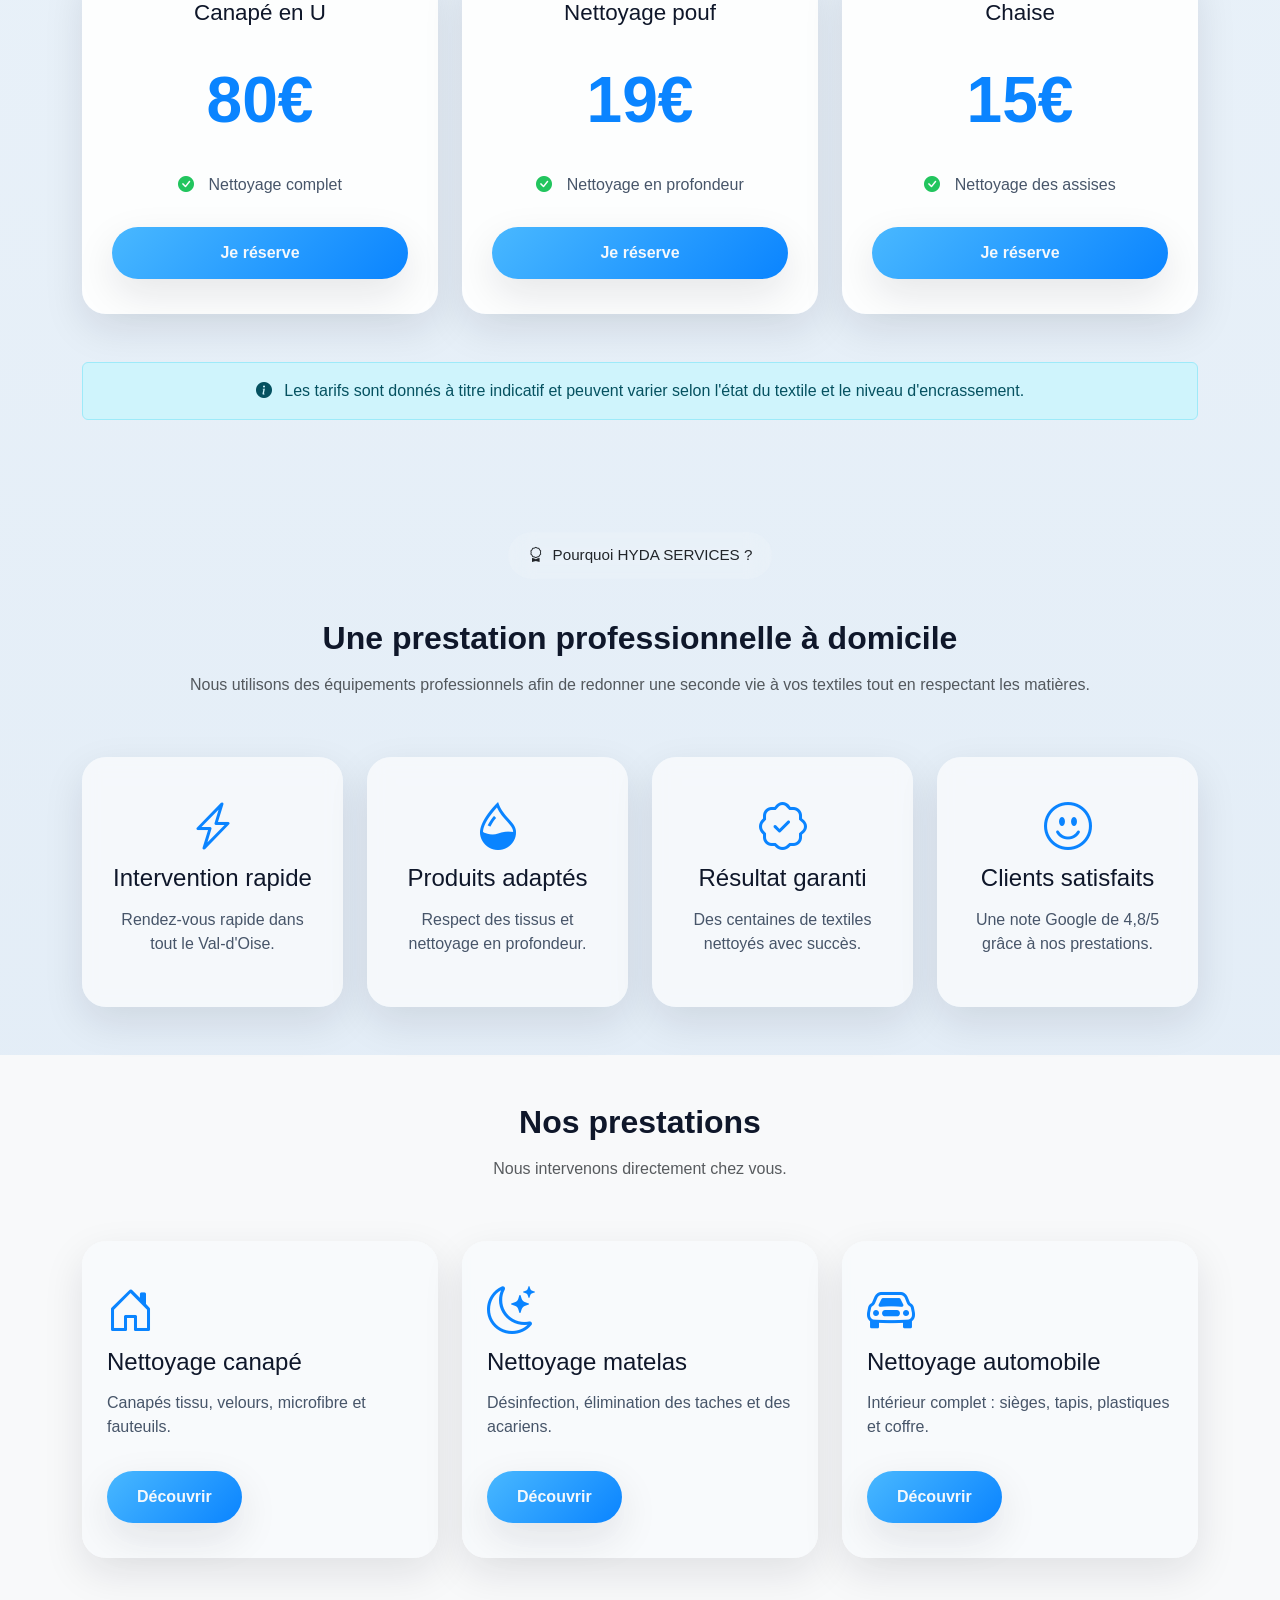
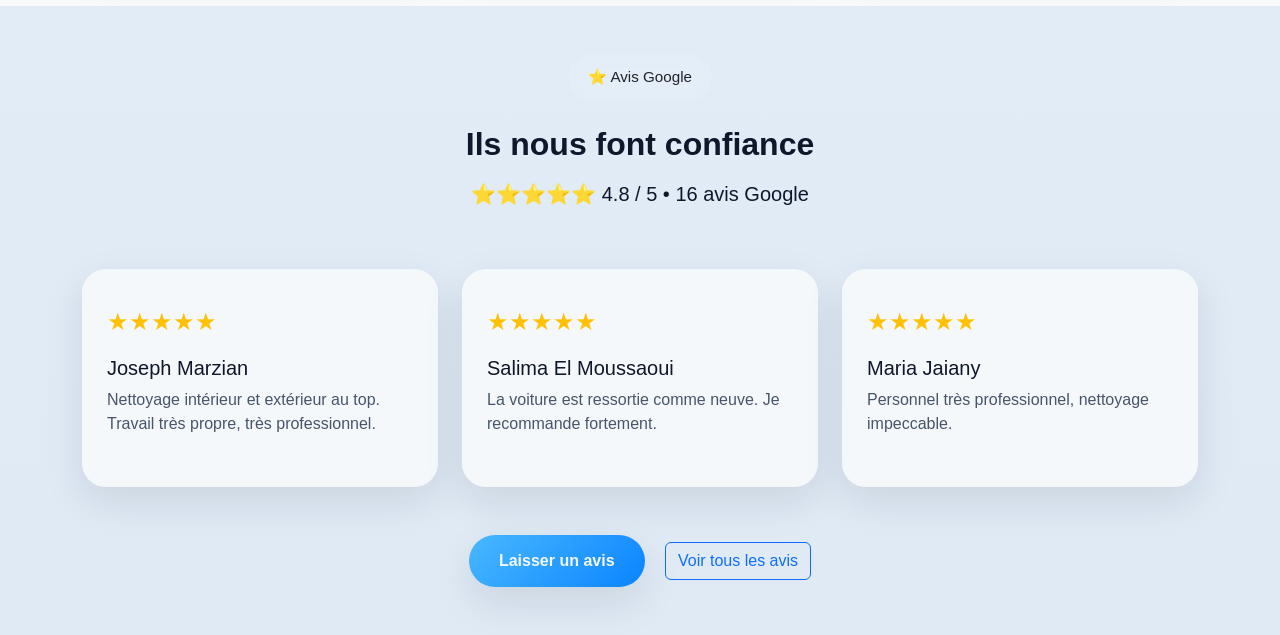
==== commit 351a4554: "Modification" ====
--- a/index.html
+++ b/index.html
@@ -100,7 +100,7 @@
 
             <div class="collapse navbar-collapse" id="navbarContent">
 
-                 <ul class="navbar-nav ms-auto align-items-lg-center">
+                <ul class="navbar-nav ms-auto align-items-lg-center">
 
                     <li class="nav-item">
                         <a class="nav-link active" href="/index.html">
@@ -271,6 +271,212 @@
 
     <!-- Le reste de votre fichier (services, statistiques, avis, FAQ, CTA, footer)
          peut rester identique pour le moment -->
+
+    <!-- Tarifs -->
+
+    <section class="pricing-section py-5">
+
+        <div class="container">
+
+            <div class="text-center mb-5 reveal">
+
+
+                <h2 class="mt-4">
+                    Nos tarifs de nettoyage à domicile
+                </h2>
+
+                <p class="text-muted mt-3">
+
+                    Des prix transparents pour toutes vos prestations de nettoyage textile.
+
+                </p>
+
+            </div>
+
+            <div class="row g-4">
+
+                <div class="col-md-6 col-lg-4">
+
+                    <div class="pricing-card reveal">
+
+                        <h3>Nettoyage fauteuil</h3>
+
+                        <div class="price">40€</div>
+
+                        <ul>
+
+                            <li>
+                                <i class="bi bi-check-circle-fill"></i>
+                                Nettoyage en profondeur
+                            </li>
+
+                        </ul>
+
+                        <a href="calandrier.html" class="btn btn-primary-custom w-100">
+
+                            Je réserve
+
+                        </a>
+
+                    </div>
+
+                </div>
+
+                <div class="col-md-6 col-lg-4">
+
+                    <div class="pricing-card featured reveal">
+
+                        <span class="popular-badge">
+
+                            Le plus demandé
+
+                        </span>
+
+                        <h3>Canapé 2/3 places</h3>
+
+                        <div class="price">60€</div>
+
+                        <ul>
+
+                            <li>
+                                <i class="bi bi-check-circle-fill"></i>
+                                Nettoyage en profondeur
+                            </li>
+
+                        </ul>
+
+                        <a href="calandrier.html" class="btn btn-primary-custom w-100">
+
+                            Je réserve
+
+                        </a>
+
+                    </div>
+
+                </div>
+
+                <div class="col-md-6 col-lg-4">
+
+                    <div class="pricing-card reveal">
+
+                        <h3>Canapé 4/5 places</h3>
+
+                        <div class="price">70€</div>
+
+                        <ul>
+
+                            <li>
+                                <i class="bi bi-check-circle-fill"></i>
+                                Nettoyage en profondeur
+                            </li>
+
+                        </ul>
+
+                        <a href="calandrier.html" class="btn btn-primary-custom w-100">
+
+                            Je réserve
+
+                        </a>
+
+                    </div>
+
+                </div>
+
+                <div class="col-md-6 col-lg-4">
+
+                    <div class="pricing-card reveal">
+
+                        <h3>Canapé en U</h3>
+
+                        <div class="price">80€</div>
+
+                        <ul>
+
+                            <li>
+                                <i class="bi bi-check-circle-fill"></i>
+                                Nettoyage complet
+                            </li>
+
+                        </ul>
+
+                        <a href="calandrier.html" class="btn btn-primary-custom w-100">
+
+                            Je réserve
+
+                        </a>
+
+                    </div>
+
+                </div>
+
+                <div class="col-md-6 col-lg-4">
+
+                    <div class="pricing-card reveal">
+
+                        <h3>Nettoyage pouf</h3>
+
+                        <div class="price">19€</div>
+
+                        <ul>
+
+                            <li>
+                                <i class="bi bi-check-circle-fill"></i>
+                                Nettoyage en profondeur
+                            </li>
+
+                        </ul>
+
+                        <a href="calandrier.html" class="btn btn-primary-custom w-100">
+
+                            Je réserve
+
+                        </a>
+
+                    </div>
+
+                </div>
+
+                <div class="col-md-6 col-lg-4">
+
+                    <div class="pricing-card reveal">
+
+                        <h3>Chaise</h3>
+
+                        <div class="price">15€</div>
+
+                        <ul>
+
+                            <li>
+                                <i class="bi bi-check-circle-fill"></i>
+                                Nettoyage des assises
+                            </li>
+
+                        </ul>
+
+                        <a href="calandrier.html" class="btn btn-primary-custom w-100">
+
+                            Je réserve
+
+                        </a>
+
+                    </div>
+
+                </div>
+
+            </div>
+
+            <div class="alert alert-info text-center mt-5">
+
+                <i class="bi bi-info-circle-fill me-2"></i>
+
+                Les tarifs sont donnés à titre indicatif et peuvent varier selon l'état du textile et le niveau
+                d'encrassement.
+
+            </div>
+
+        </div>
+
+    </section>
     <!-- =========================
             POURQUOI NOUS CHOISIR
             ========================= -->
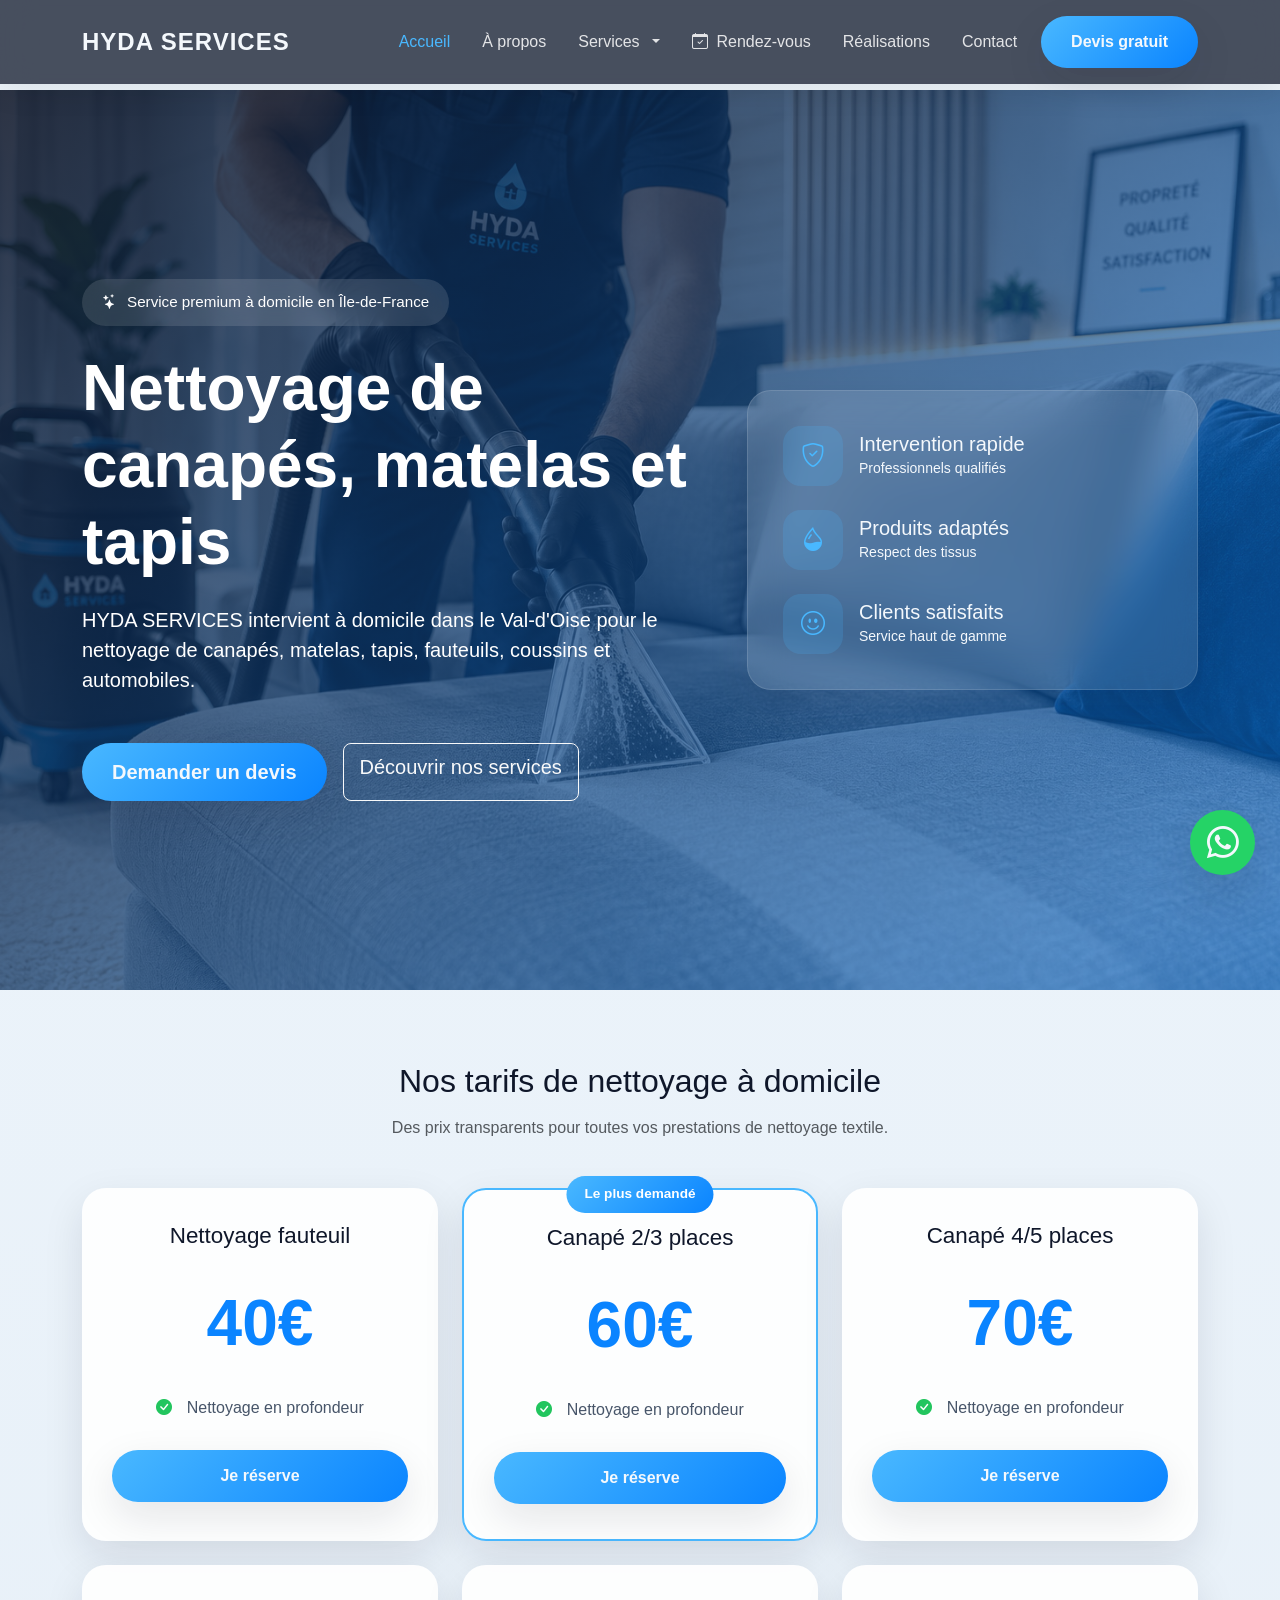
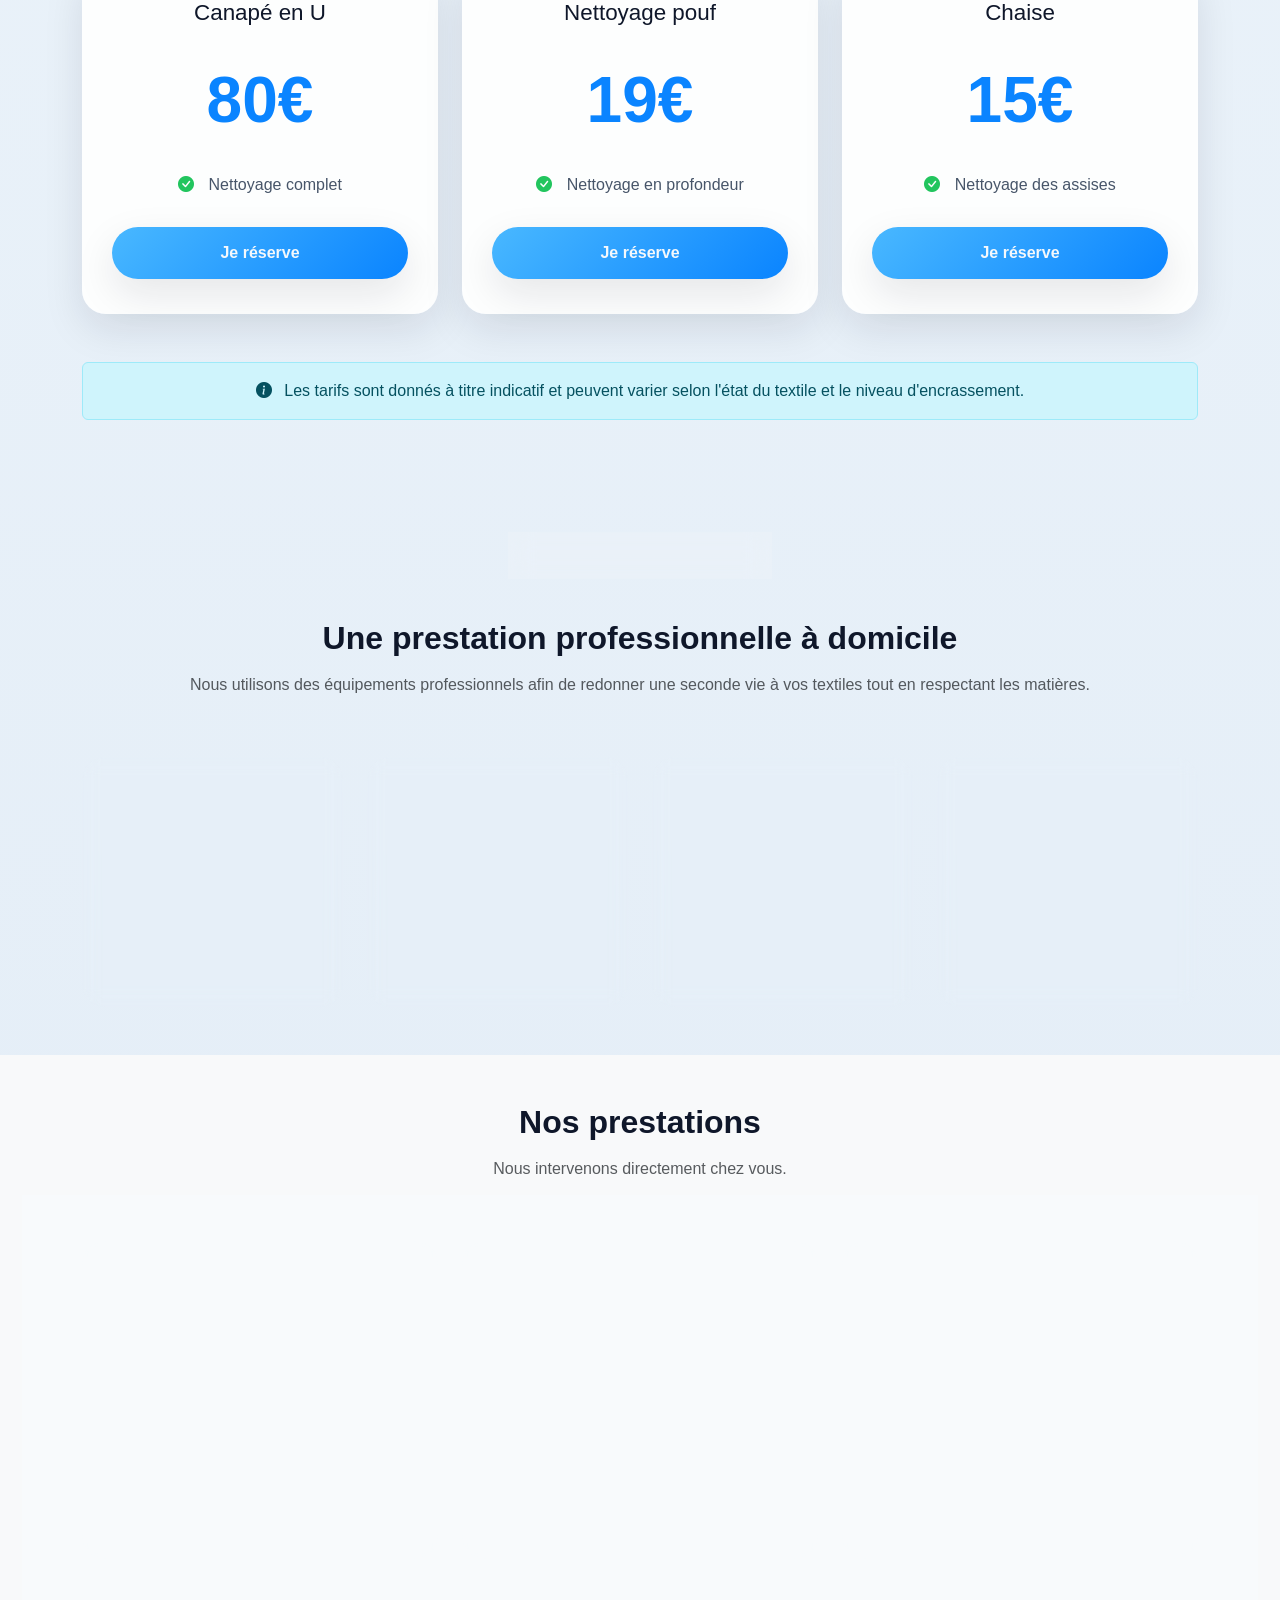
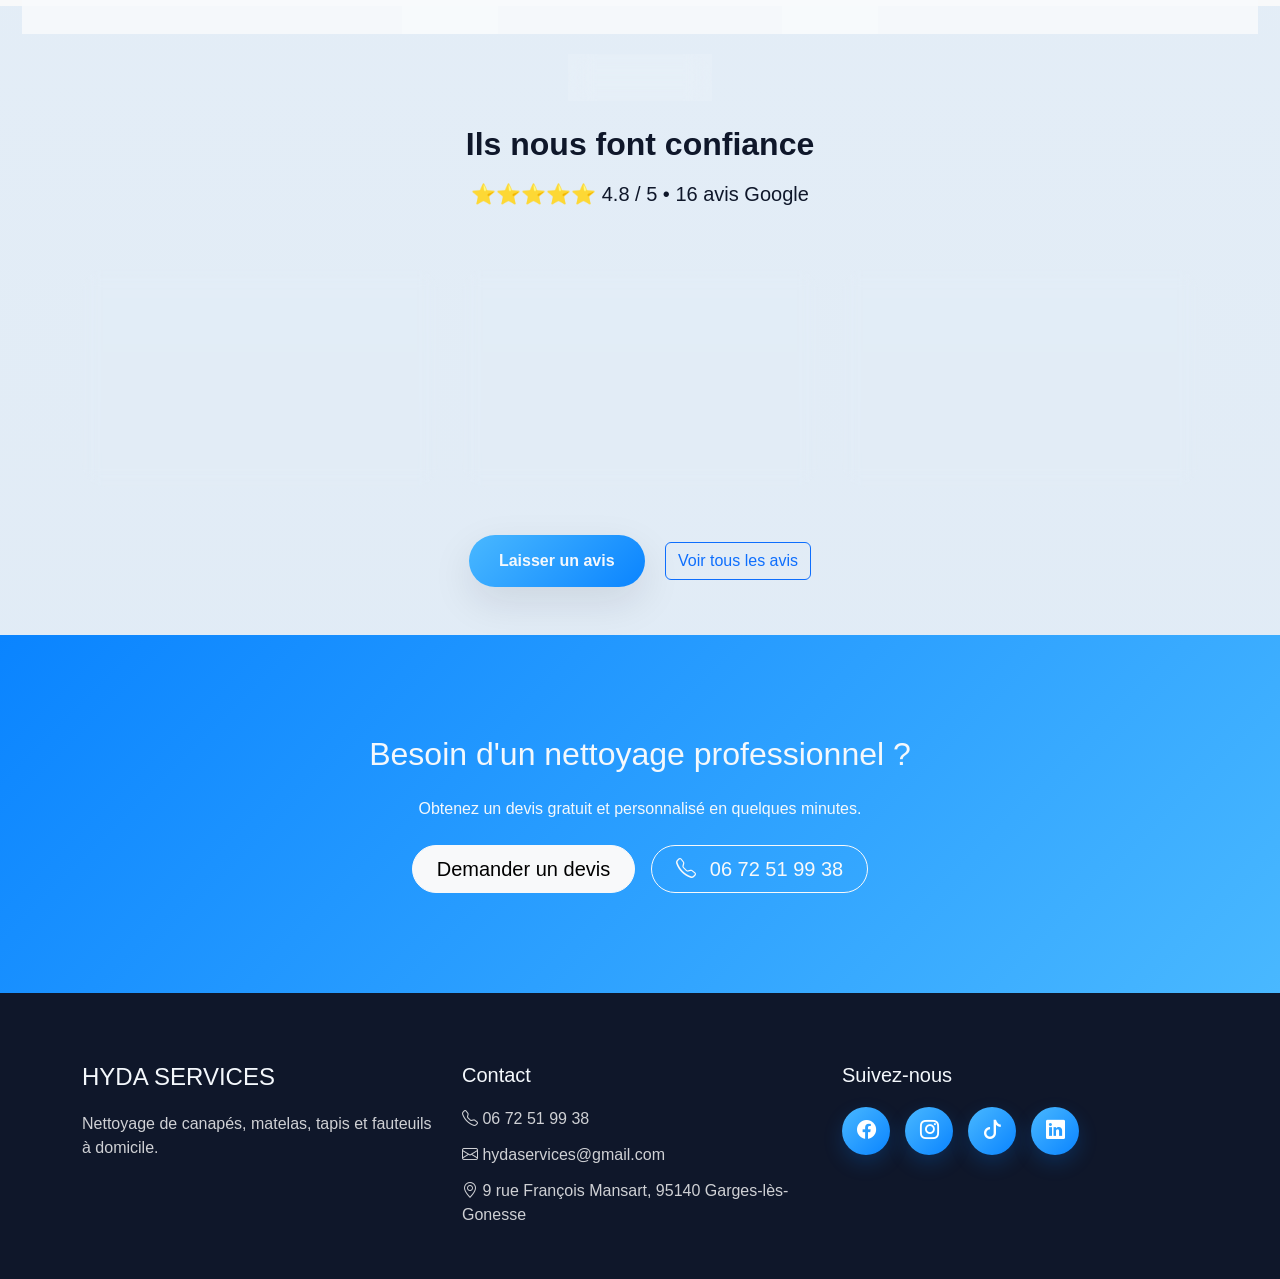
==== commit 93b2400c: "Modification" ====
--- a/index.html
+++ b/index.html
@@ -804,6 +804,96 @@
         </div>
 
     </section>
+
+        <!-- CTA -->
+
+    <section class="cta-section">
+
+        <div class="container text-center">
+
+            <h2 class="mb-4">
+                Besoin d'un nettoyage professionnel ?
+            </h2>
+
+            <p class="mb-4">
+                Obtenez un devis gratuit et personnalisé en quelques minutes.
+            </p>
+
+            <div class="d-flex flex-wrap justify-content-center gap-3">
+
+                <a href="contact.html" class="btn btn-light btn-lg rounded-pill px-4">
+
+                    Demander un devis
+
+                </a>
+
+                <a href="tel:+33672519938" class="btn btn-outline-light btn-lg rounded-pill px-4">
+
+                    <i class="bi bi-telephone me-2"></i>
+
+                    06 72 51 99 38
+
+                </a>
+
+            </div>
+
+        </div>
+
+    </section>
+
+    <!-- Footer -->
+
+    <footer class="footer">
+
+        <div class="container">
+
+            <div class="row gy-4">
+
+                <div class="col-lg-4">
+
+                    <h4>HYDA SERVICES</h4>
+
+                    <p>
+                        Nettoyage de canapés, matelas, tapis et fauteuils à domicile.
+                    </p>
+
+                </div>
+
+                <div class="col-lg-4">
+
+                    <h5>Contact</h5>
+
+                    <p><i class="bi bi-telephone"></i> 06 72 51 99 38</p>
+
+                    <p><i class="bi bi-envelope"></i> hydaservices@gmail.com</p>
+
+                    <p>
+                        <i class="bi bi-geo-alt"></i>
+                        9 rue François Mansart, 95140 Garges-lès-Gonesse
+                    </p>
+
+                </div>
+
+                <div class="col-lg-4">
+
+                    <h5>Suivez-nous</h5>
+
+                    <div class="social-links">
+
+                        <a href="#"><i class="bi bi-facebook"></i></a>
+                        <a href="#"><i class="bi bi-instagram"></i></a>
+                        <a href="#"><i class="bi bi-tiktok"></i></a>
+                        <a href="#"><i class="bi bi-linkedin"></i></a>
+
+                    </div>
+
+                </div>
+
+            </div>
+
+        </div>
+
+    </footer>
     <!-- WhatsApp -->
 
     <a href="https://wa.me/33672519938" class="whatsapp-btn" target="_blank"
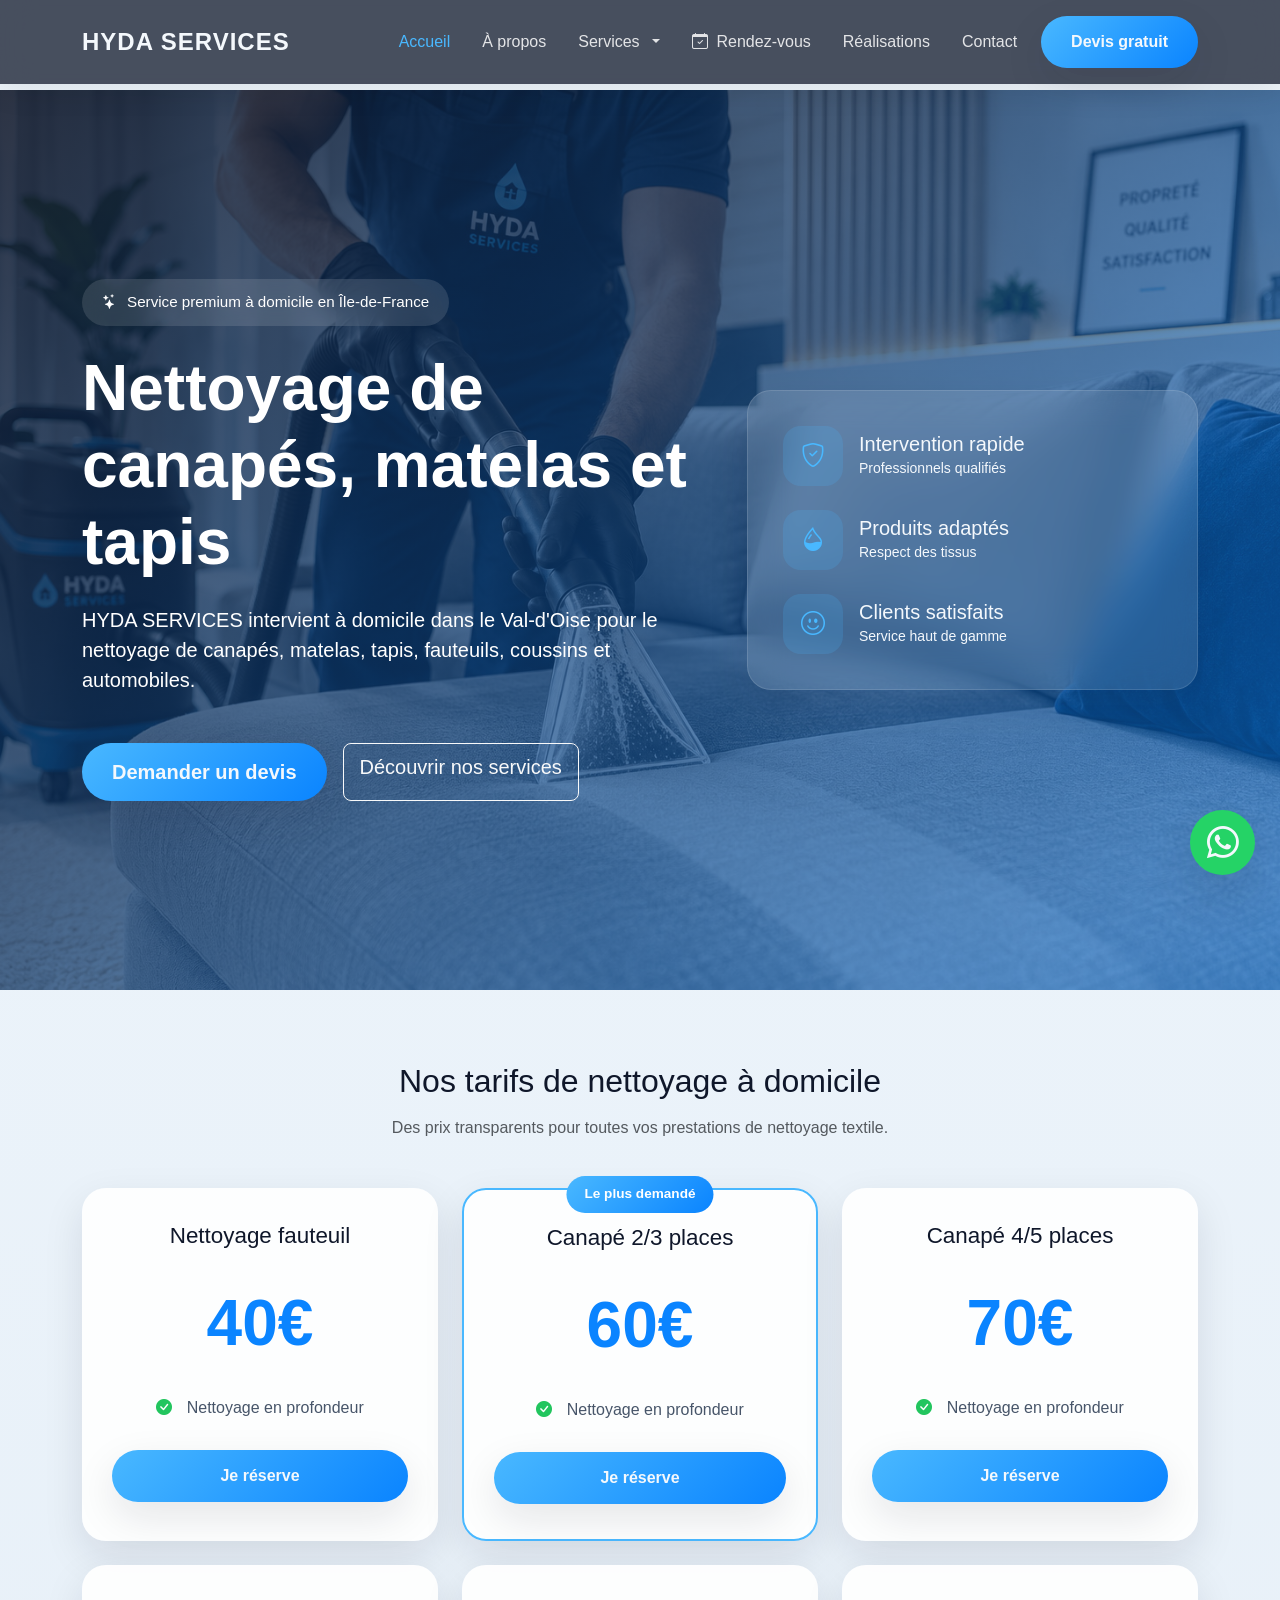
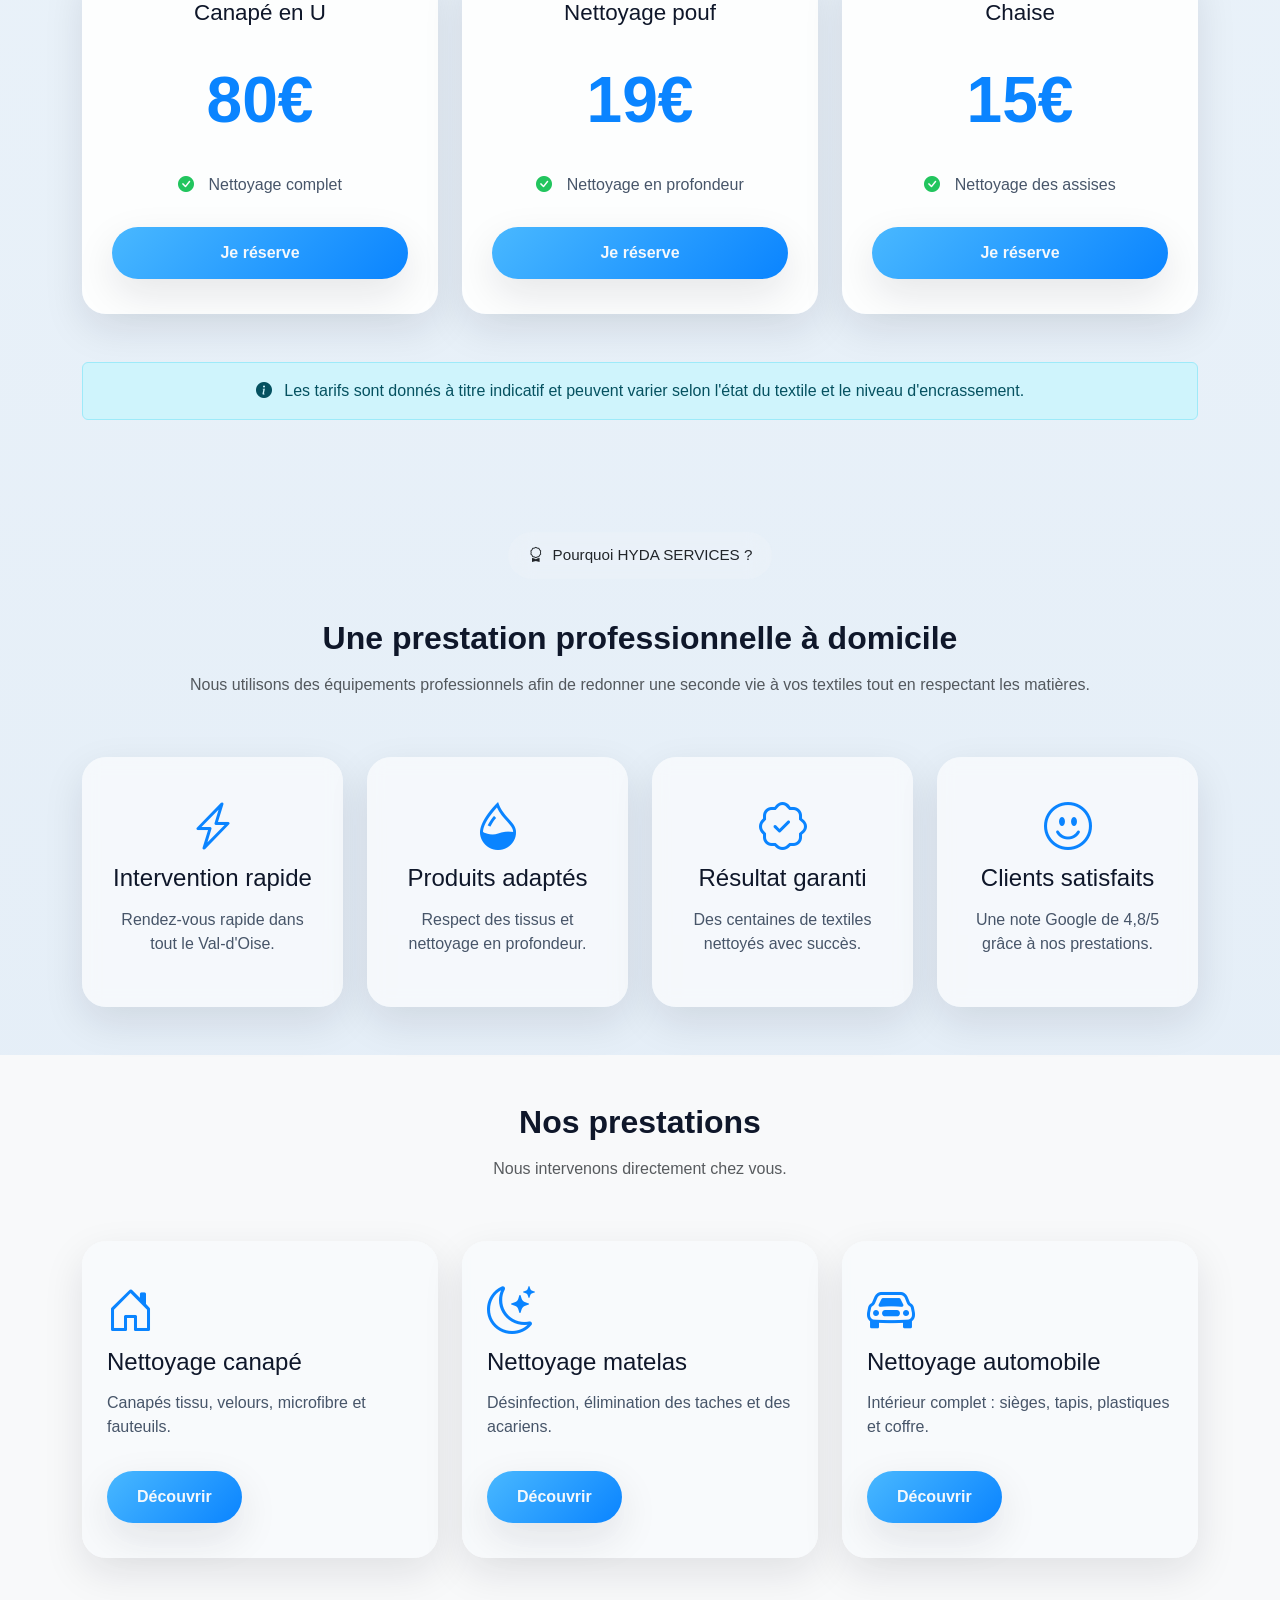
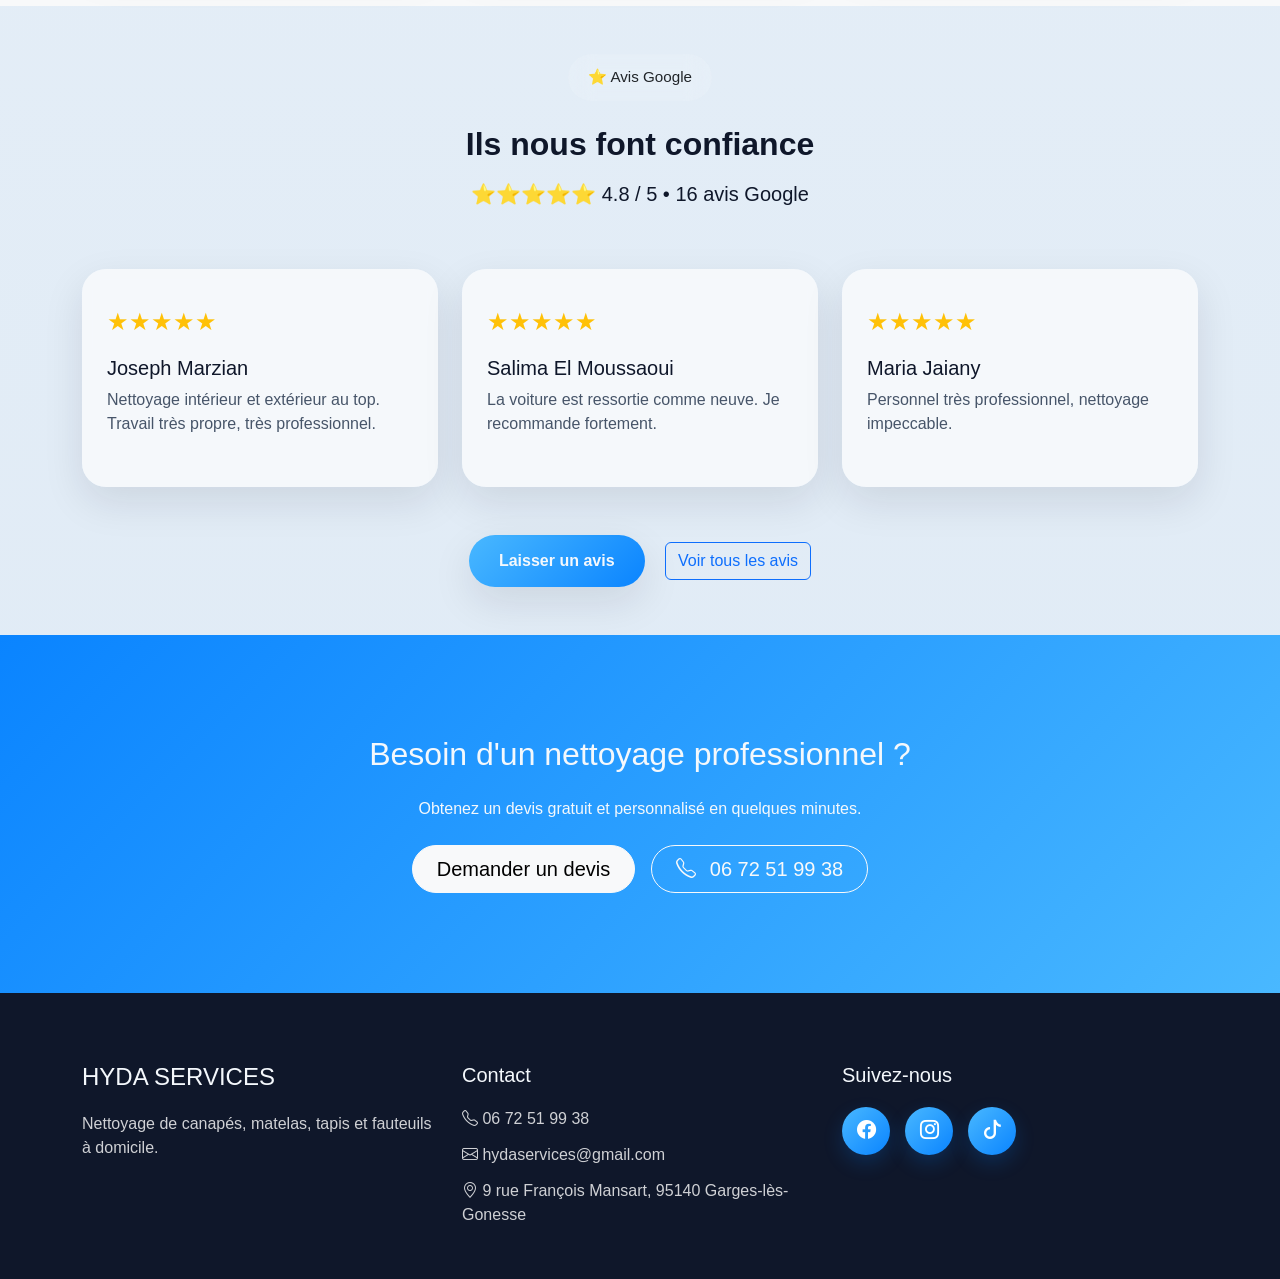
==== commit d7e389ca: "Modification" ====
--- a/index.html
+++ b/index.html
@@ -883,7 +883,6 @@
                         <a href="#"><i class="bi bi-facebook"></i></a>
                         <a href="#"><i class="bi bi-instagram"></i></a>
                         <a href="#"><i class="bi bi-tiktok"></i></a>
-                        <a href="#"><i class="bi bi-linkedin"></i></a>
 
                     </div>
 
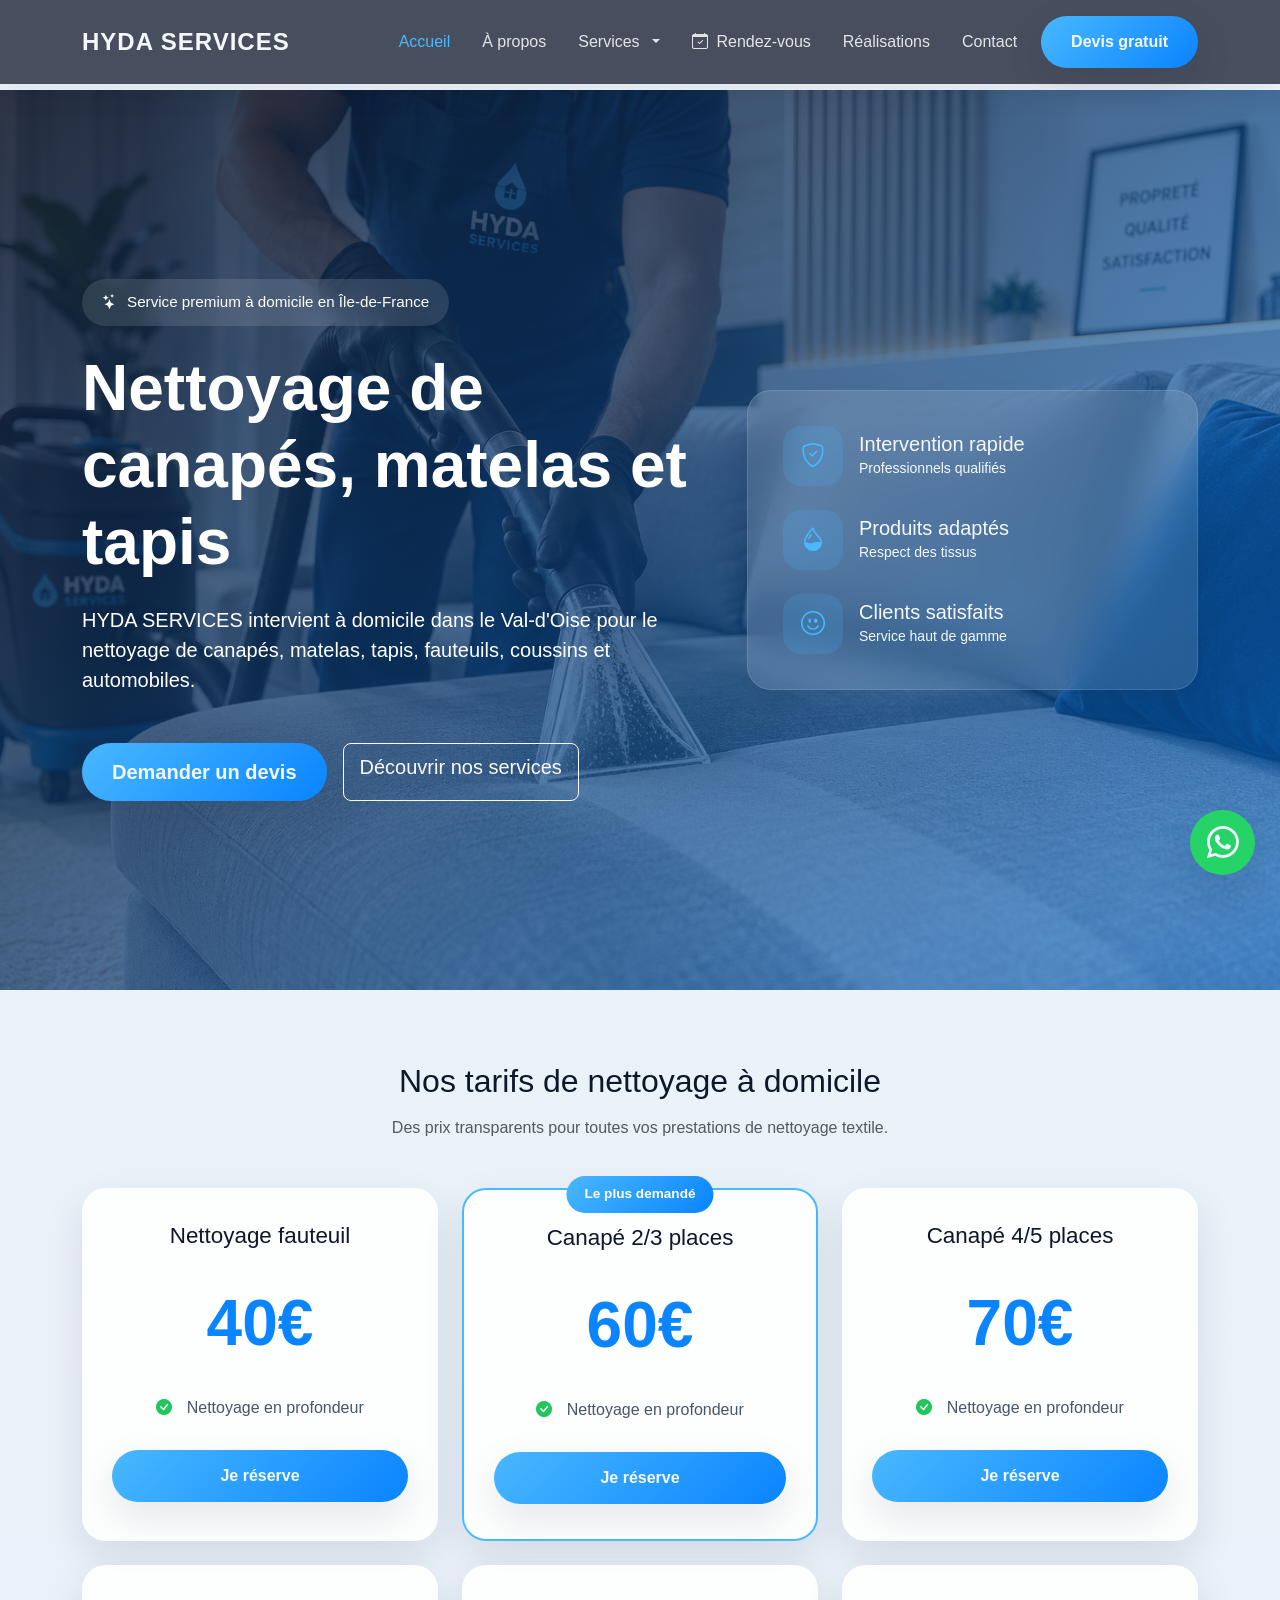
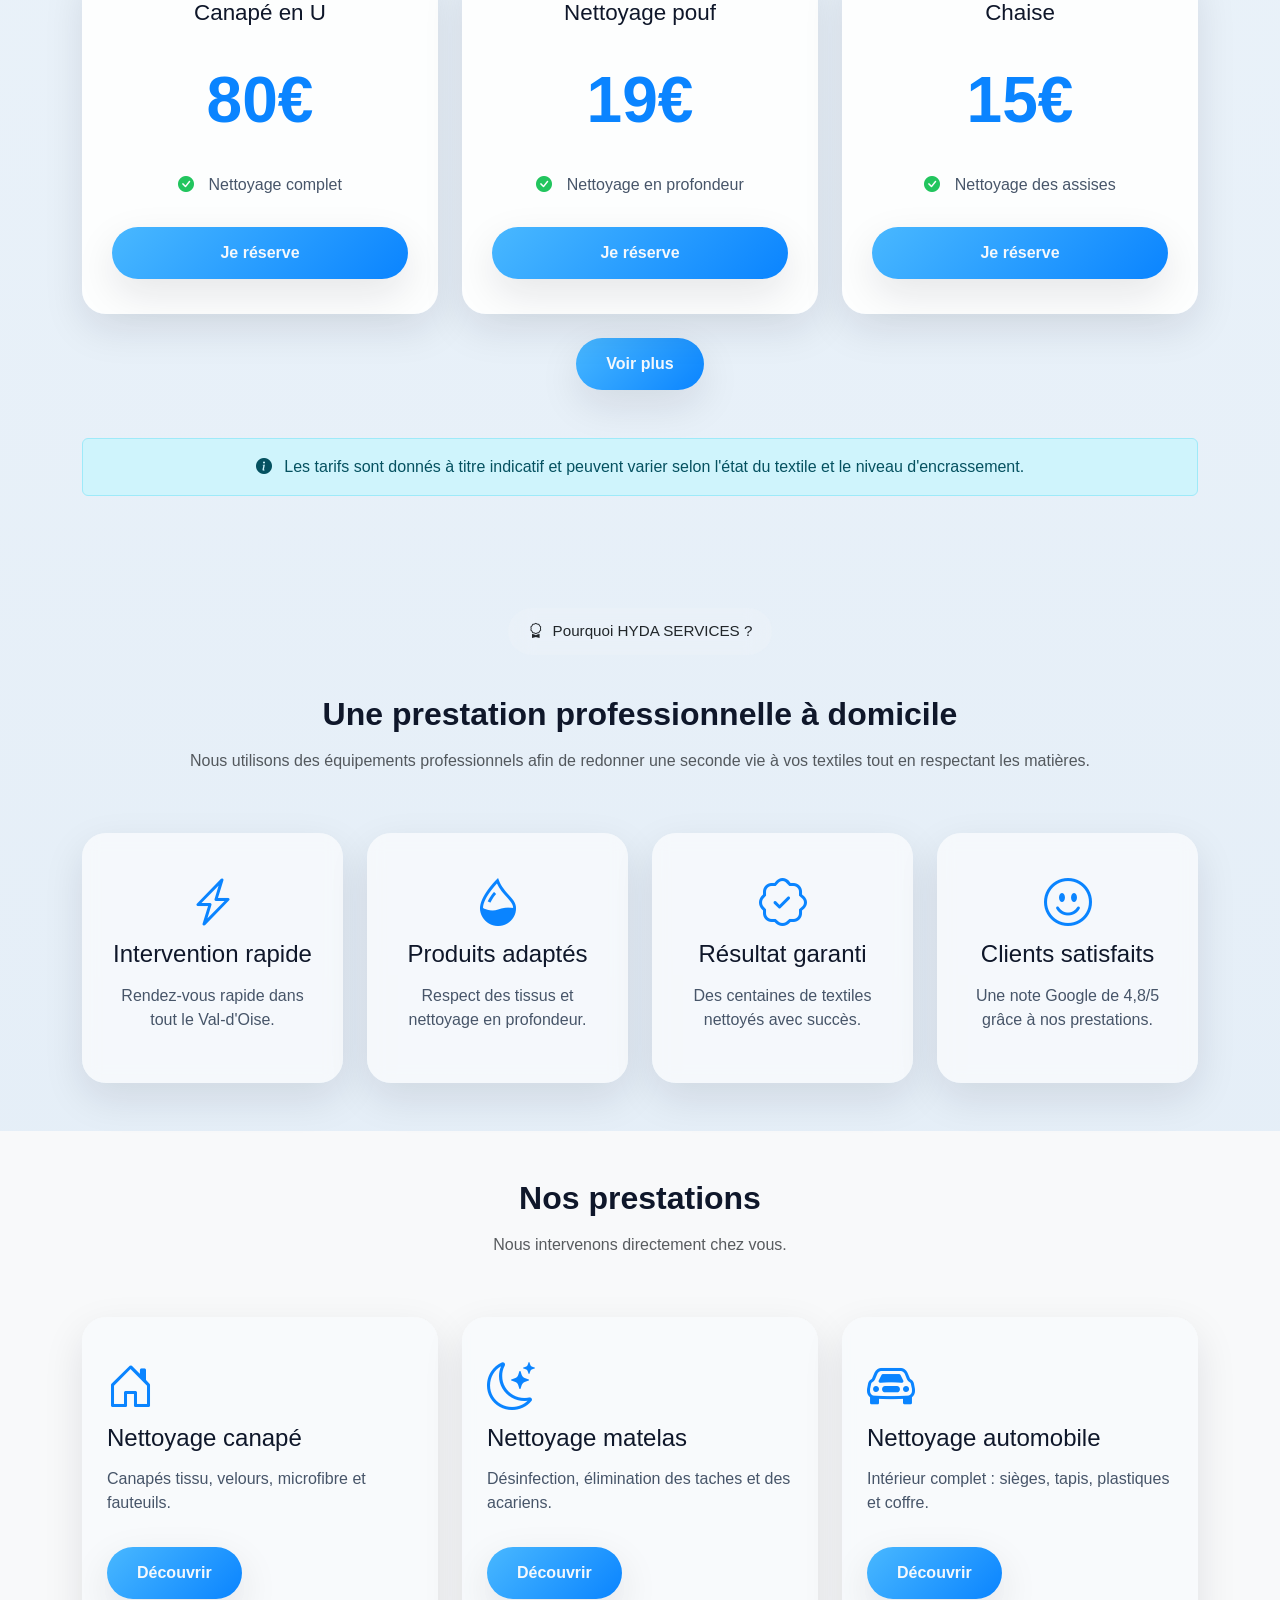
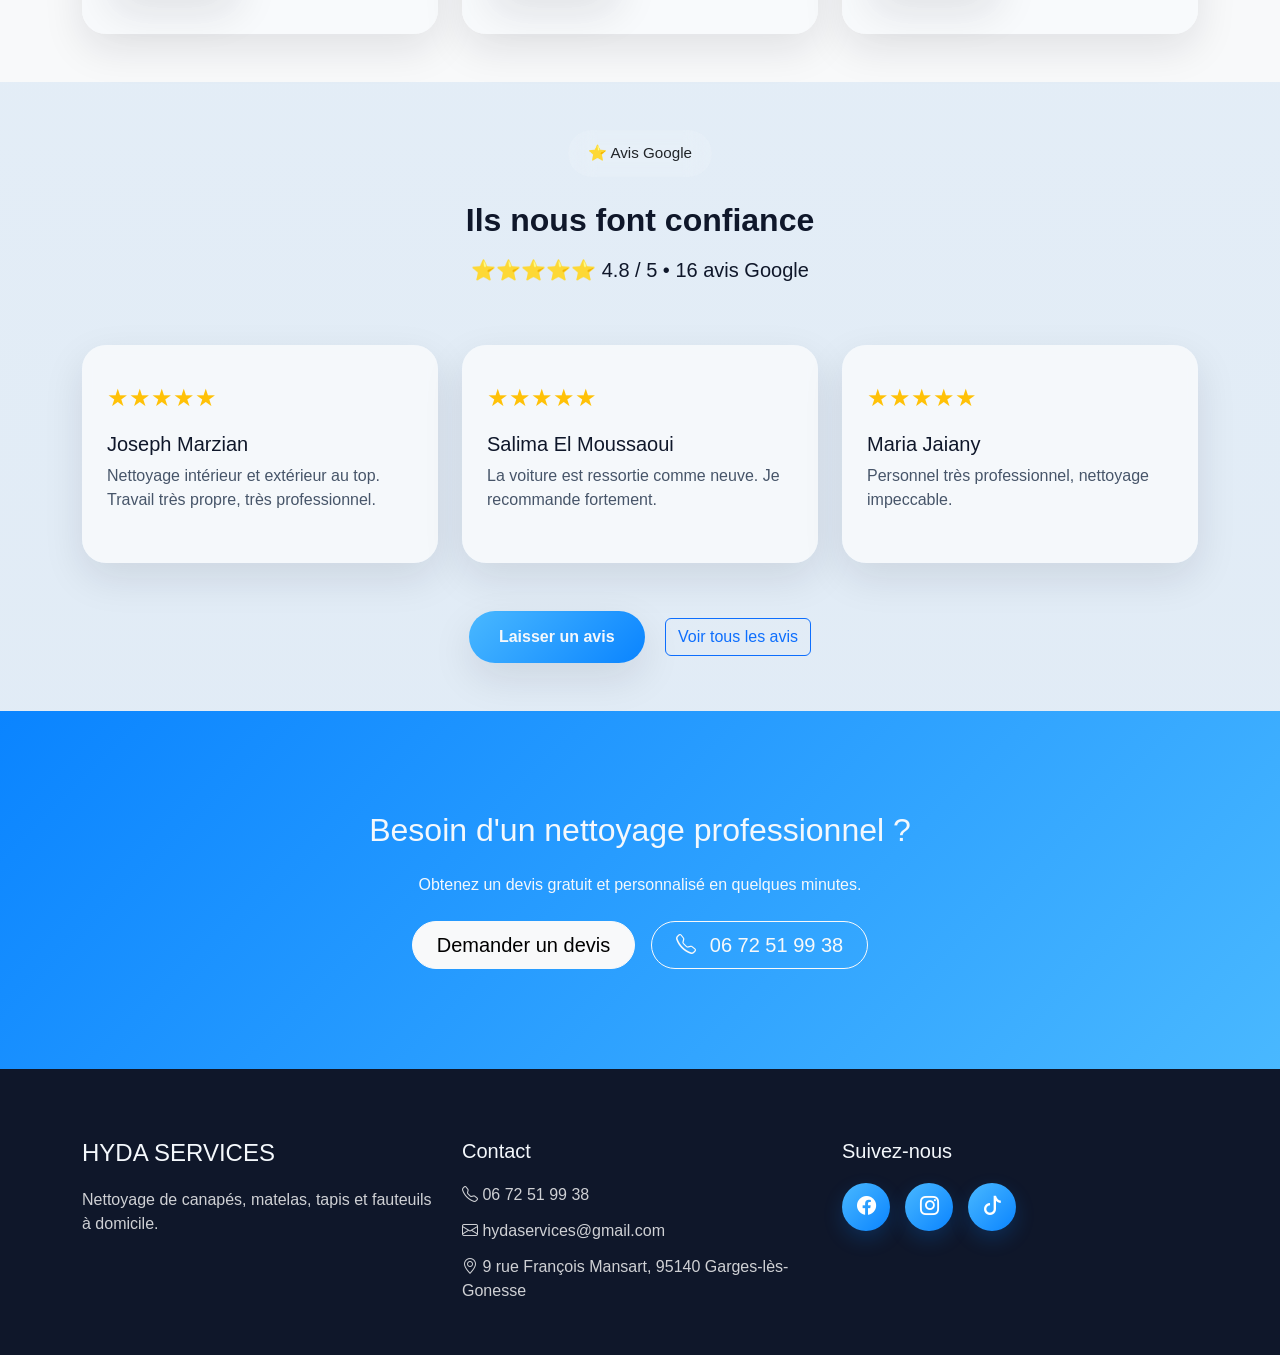
==== commit 085055f4: "Modification" ====
--- a/index.html
+++ b/index.html
@@ -465,6 +465,12 @@
 
             </div>
 
+            <div class="text-center mt-4">
+                <a href="services-maison.html" class="btn btn-primary-custom">
+                    Voir plus
+                </a>
+            </div>
+
             <div class="alert alert-info text-center mt-5">
 
                 <i class="bi bi-info-circle-fill me-2"></i>
@@ -805,7 +811,7 @@
 
     </section>
 
-        <!-- CTA -->
+    <!-- CTA -->
 
     <section class="cta-section">
 
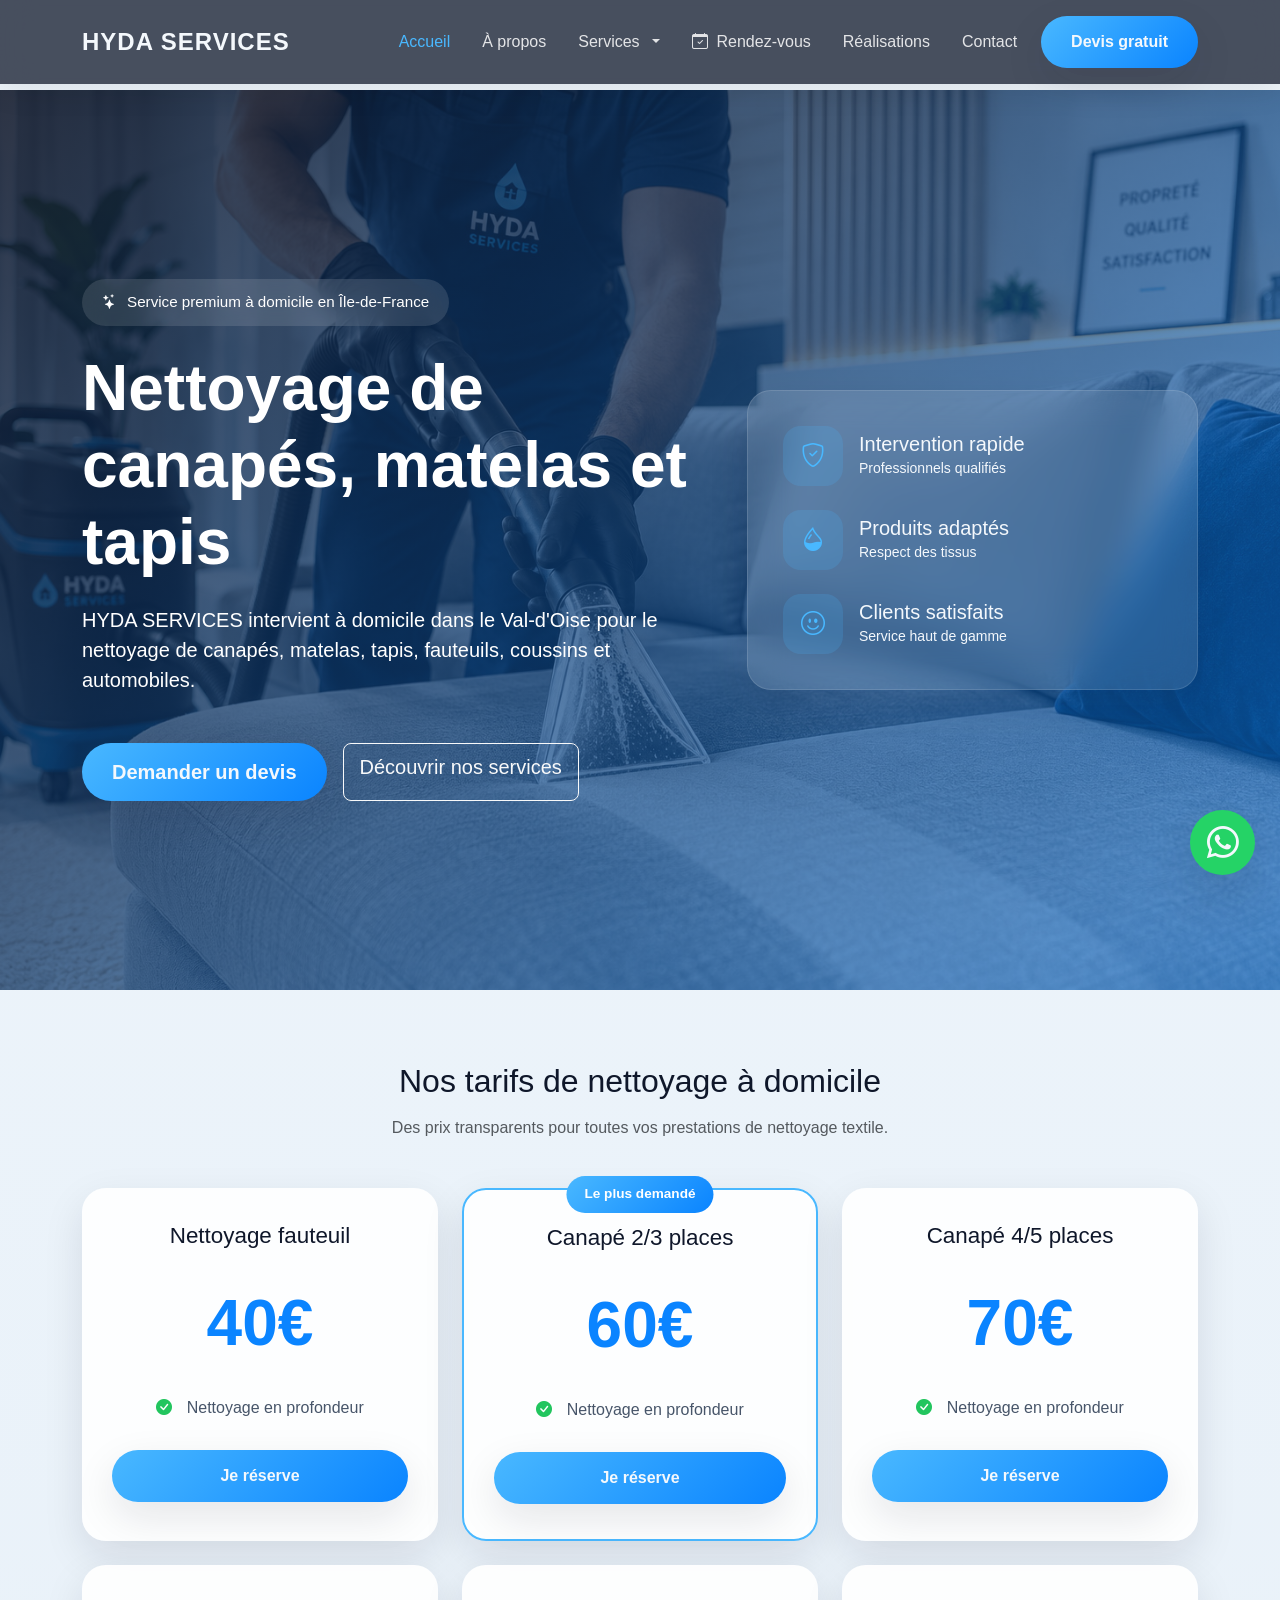
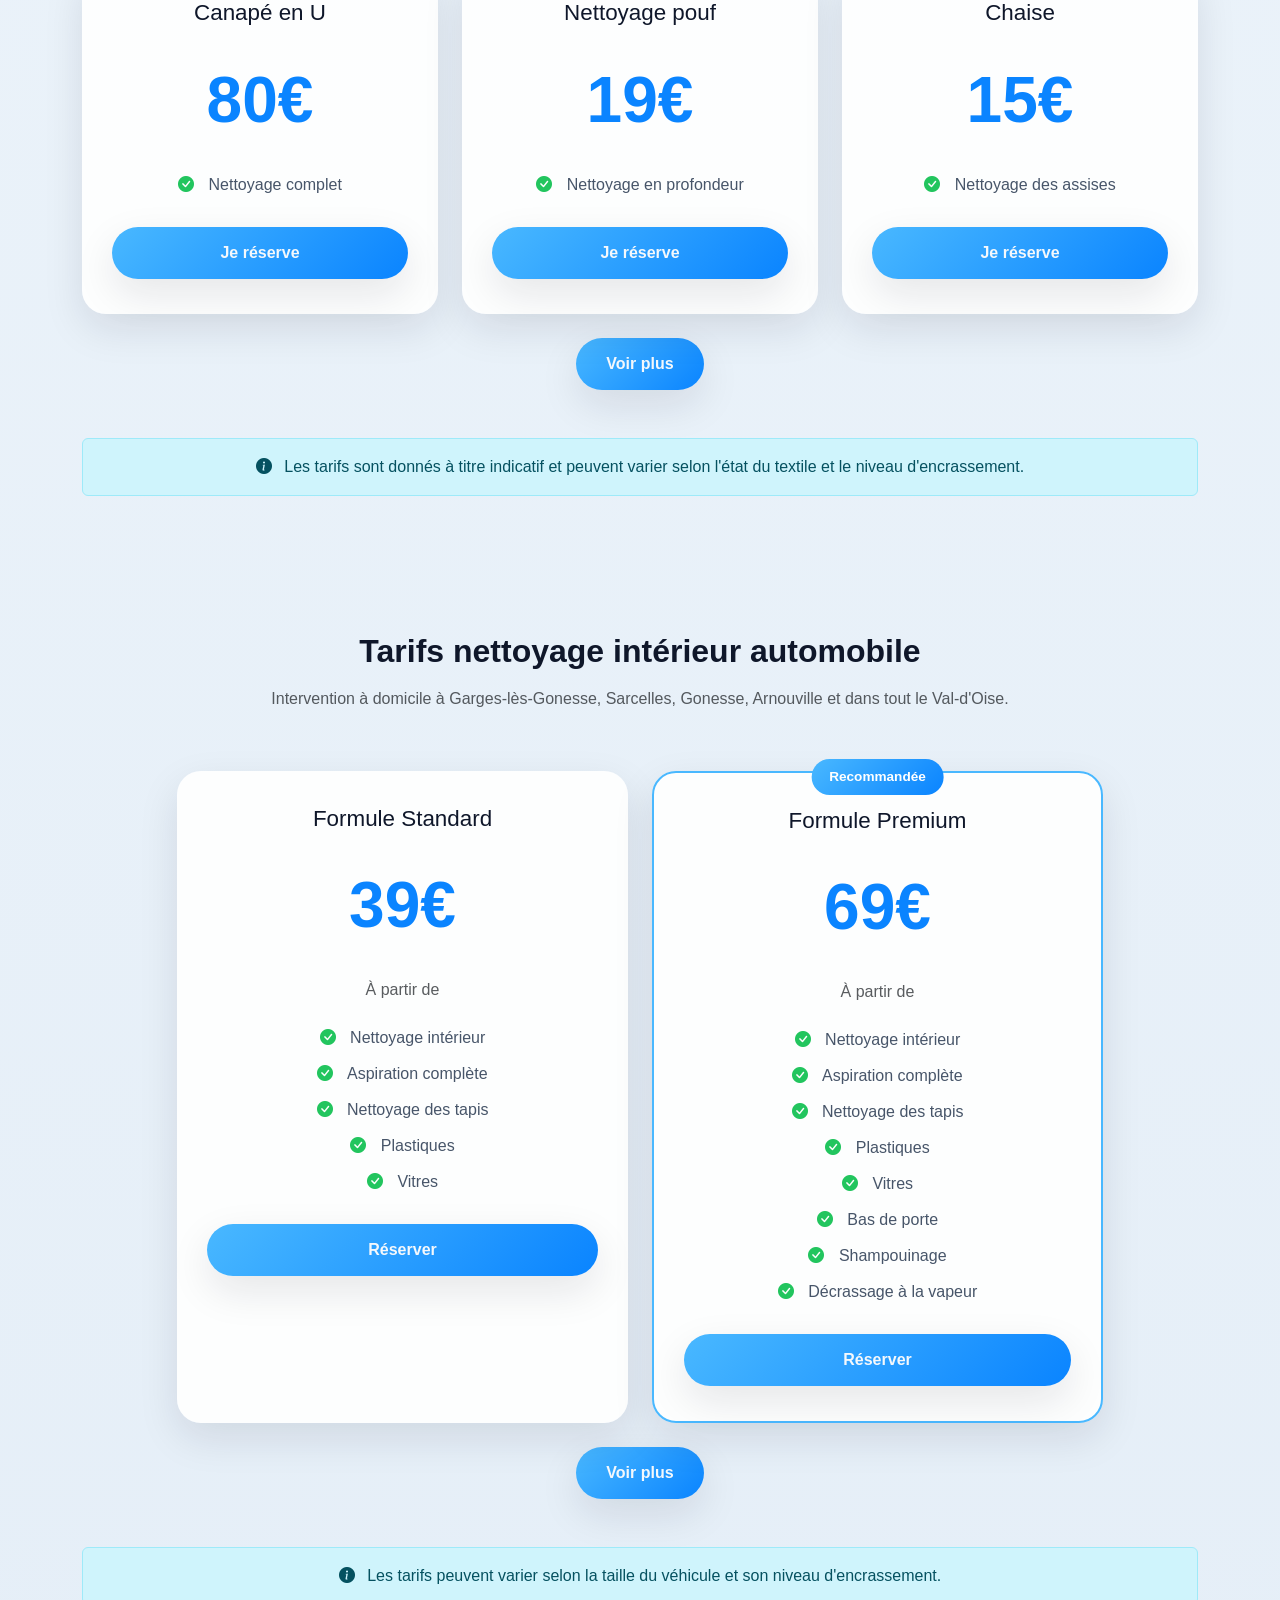
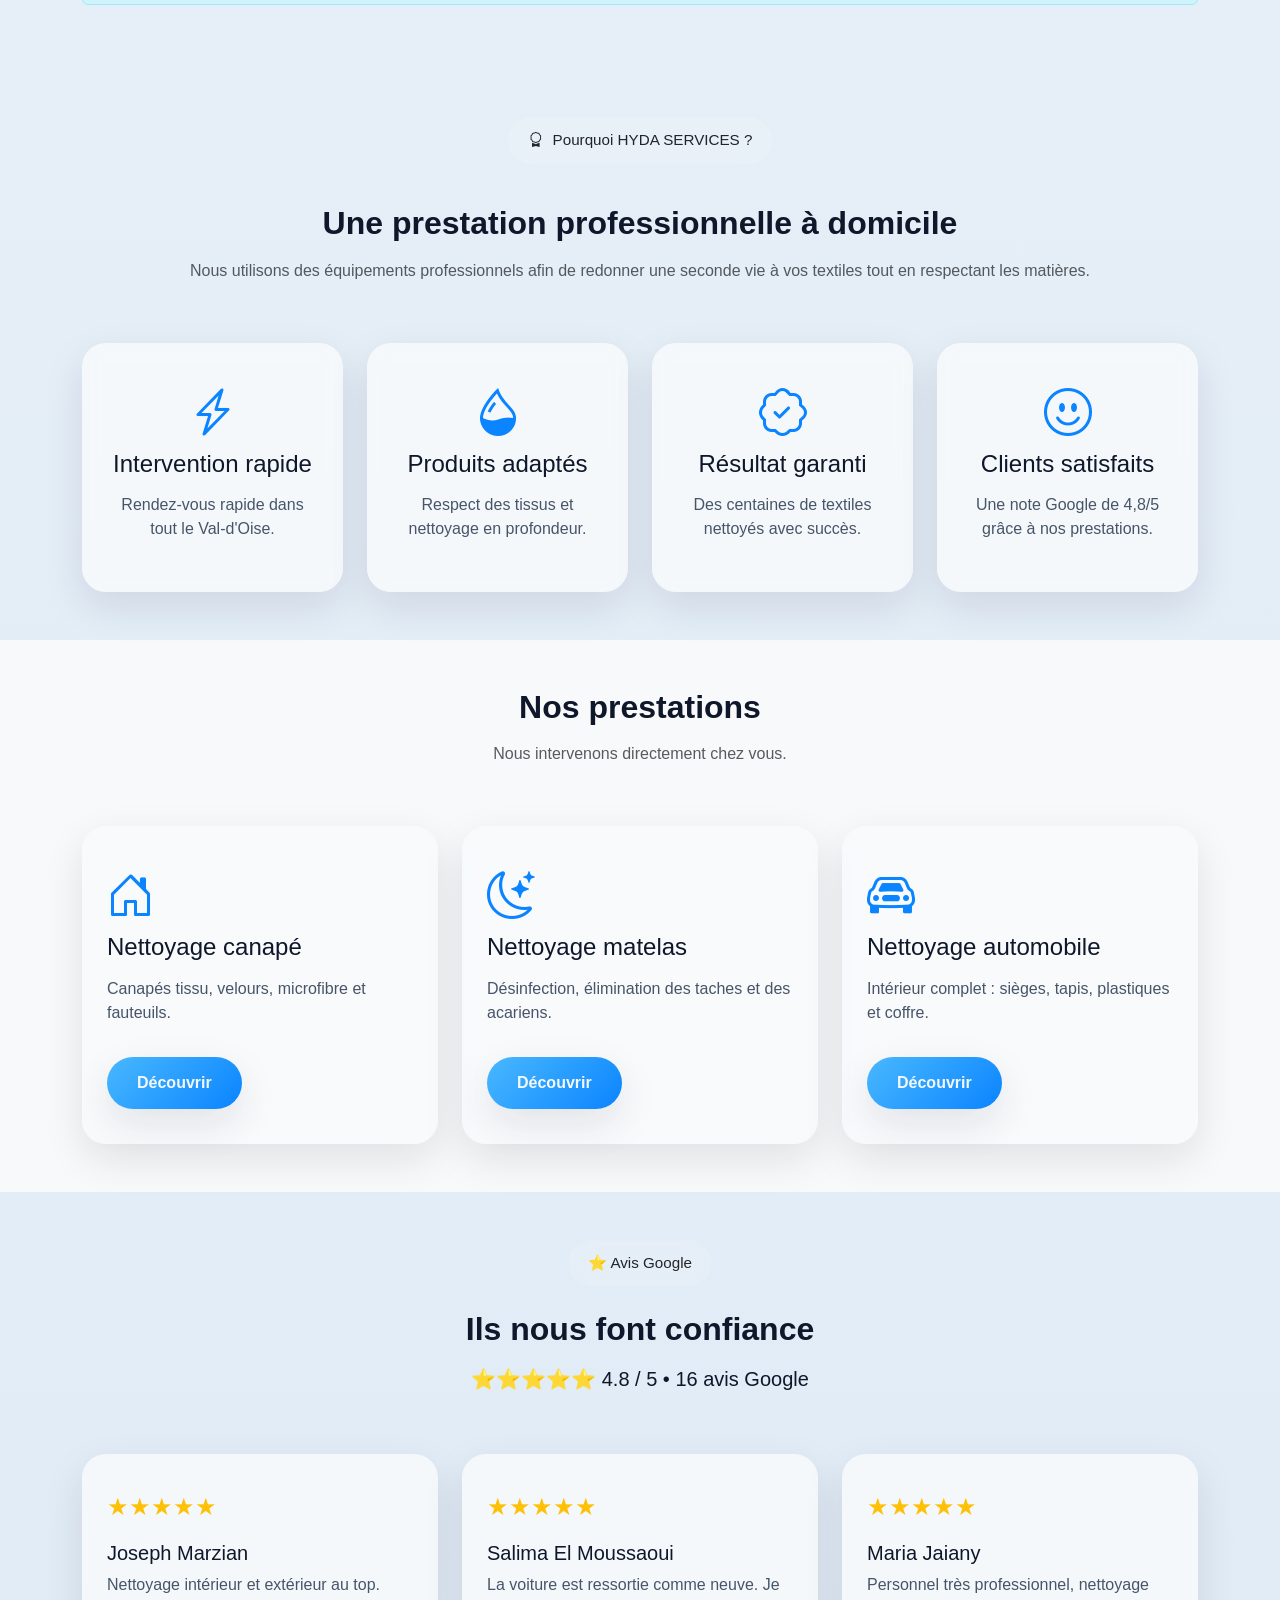
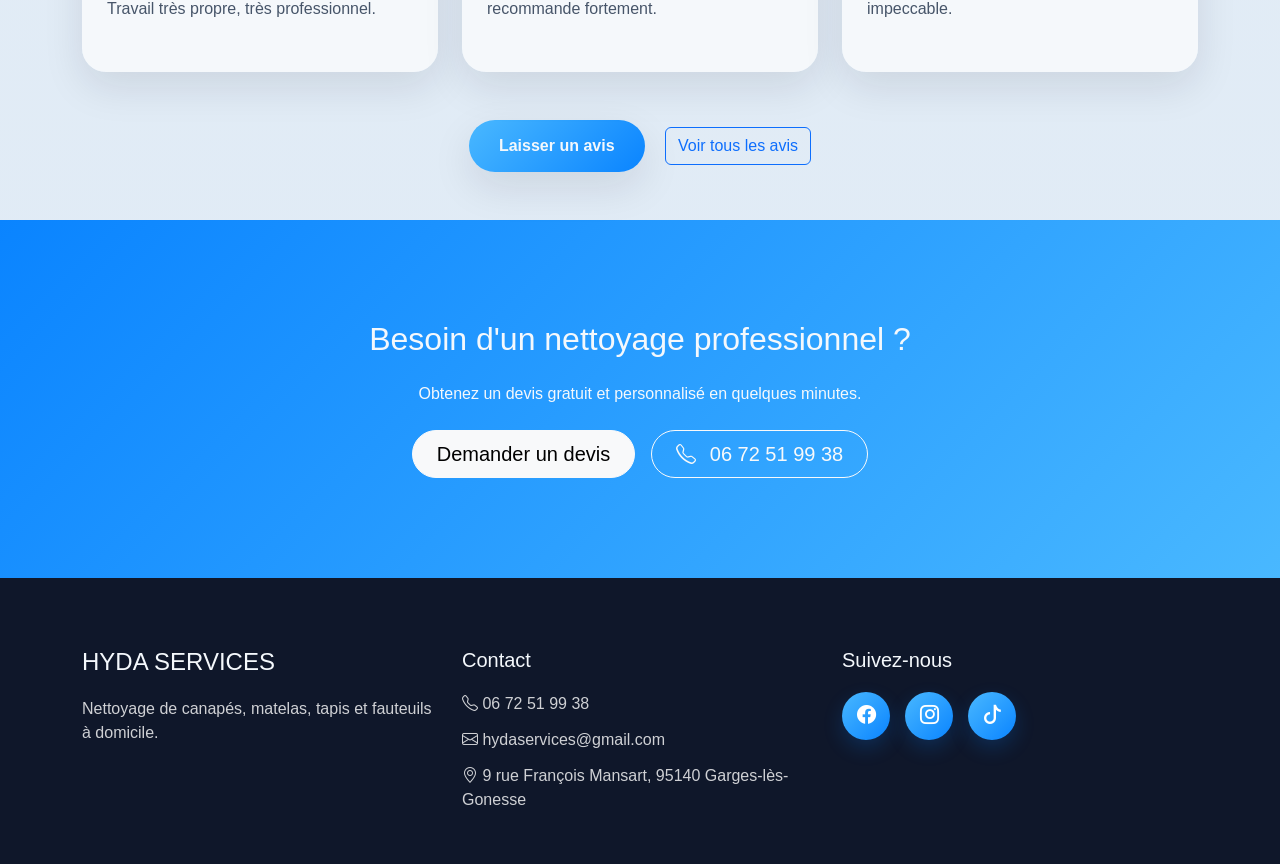
==== commit 82eeac8a: "Modification" ====
--- a/index.html
+++ b/index.html
@@ -483,6 +483,129 @@
         </div>
 
     </section>
+
+    <!-- Tarifs auto -->
+
+    <section class="pricing-section py-5">
+
+        <div class="container">
+
+            <div class="section-title text-center reveal">
+
+                <h2 class="mt-4">
+
+                    Tarifs nettoyage intérieur automobile
+
+                </h2>
+
+                <p class="text-muted mt-3">
+
+                    Intervention à domicile à Garges-lès-Gonesse, Sarcelles, Gonesse, Arnouville et dans tout le
+                    Val-d'Oise.
+
+                </p>
+
+            </div>
+
+            <div class="row g-4 justify-content-center">
+
+                <div class="col-lg-5">
+
+                    <div class="pricing-card reveal">
+
+                        <h3>Formule Standard</h3>
+
+                        <div class="price">39€</div>
+
+                        <p class="text-muted mb-4">
+
+                            À partir de
+
+                        </p>
+
+                        <ul>
+
+                            <li><i class="bi bi-check-circle-fill"></i> Nettoyage intérieur</li>
+                            <li><i class="bi bi-check-circle-fill"></i> Aspiration complète</li>
+                            <li><i class="bi bi-check-circle-fill"></i> Nettoyage des tapis</li>
+                            <li><i class="bi bi-check-circle-fill"></i> Plastiques</li>
+                            <li><i class="bi bi-check-circle-fill"></i> Vitres</li>
+
+                        </ul>
+
+                        <a href="calandrier.html" class="btn btn-primary-custom w-100">
+
+                            Réserver
+
+                        </a>
+
+                    </div>
+
+                </div>
+
+                <div class="col-lg-5">
+
+                    <div class="pricing-card featured reveal">
+
+                        <span class="popular-badge">
+
+                            Recommandée
+
+                        </span>
+
+                        <h3>Formule Premium</h3>
+
+                        <div class="price">69€</div>
+
+                        <p class="text-muted mb-4">
+
+                            À partir de
+
+                        </p>
+
+                        <ul>
+
+                            <li><i class="bi bi-check-circle-fill"></i> Nettoyage intérieur</li>
+                            <li><i class="bi bi-check-circle-fill"></i> Aspiration complète</li>
+                            <li><i class="bi bi-check-circle-fill"></i> Nettoyage des tapis</li>
+                            <li><i class="bi bi-check-circle-fill"></i> Plastiques</li>
+                            <li><i class="bi bi-check-circle-fill"></i> Vitres</li>
+                            <li><i class="bi bi-check-circle-fill"></i> Bas de porte</li>
+                            <li><i class="bi bi-check-circle-fill"></i> Shampouinage</li>
+                            <li><i class="bi bi-check-circle-fill"></i> Décrassage à la vapeur</li>
+
+                        </ul>
+
+                        <a href="calandrier.html" class="btn btn-primary-custom w-100">
+
+                            Réserver
+
+                        </a>
+
+                    </div>
+
+                </div>
+
+            </div>
+
+                        <div class="text-center mt-4">
+                <a href="services-automobile.html" class="btn btn-primary-custom">
+                    Voir plus
+                </a>
+            </div>
+
+            <div class="alert alert-info text-center mt-5">
+
+                <i class="bi bi-info-circle-fill me-2"></i>
+
+                Les tarifs peuvent varier selon la taille du véhicule et son niveau d'encrassement.
+
+            </div>
+
+        </div>
+
+    </section>
+
     <!-- =========================
             POURQUOI NOUS CHOISIR
             ========================= -->
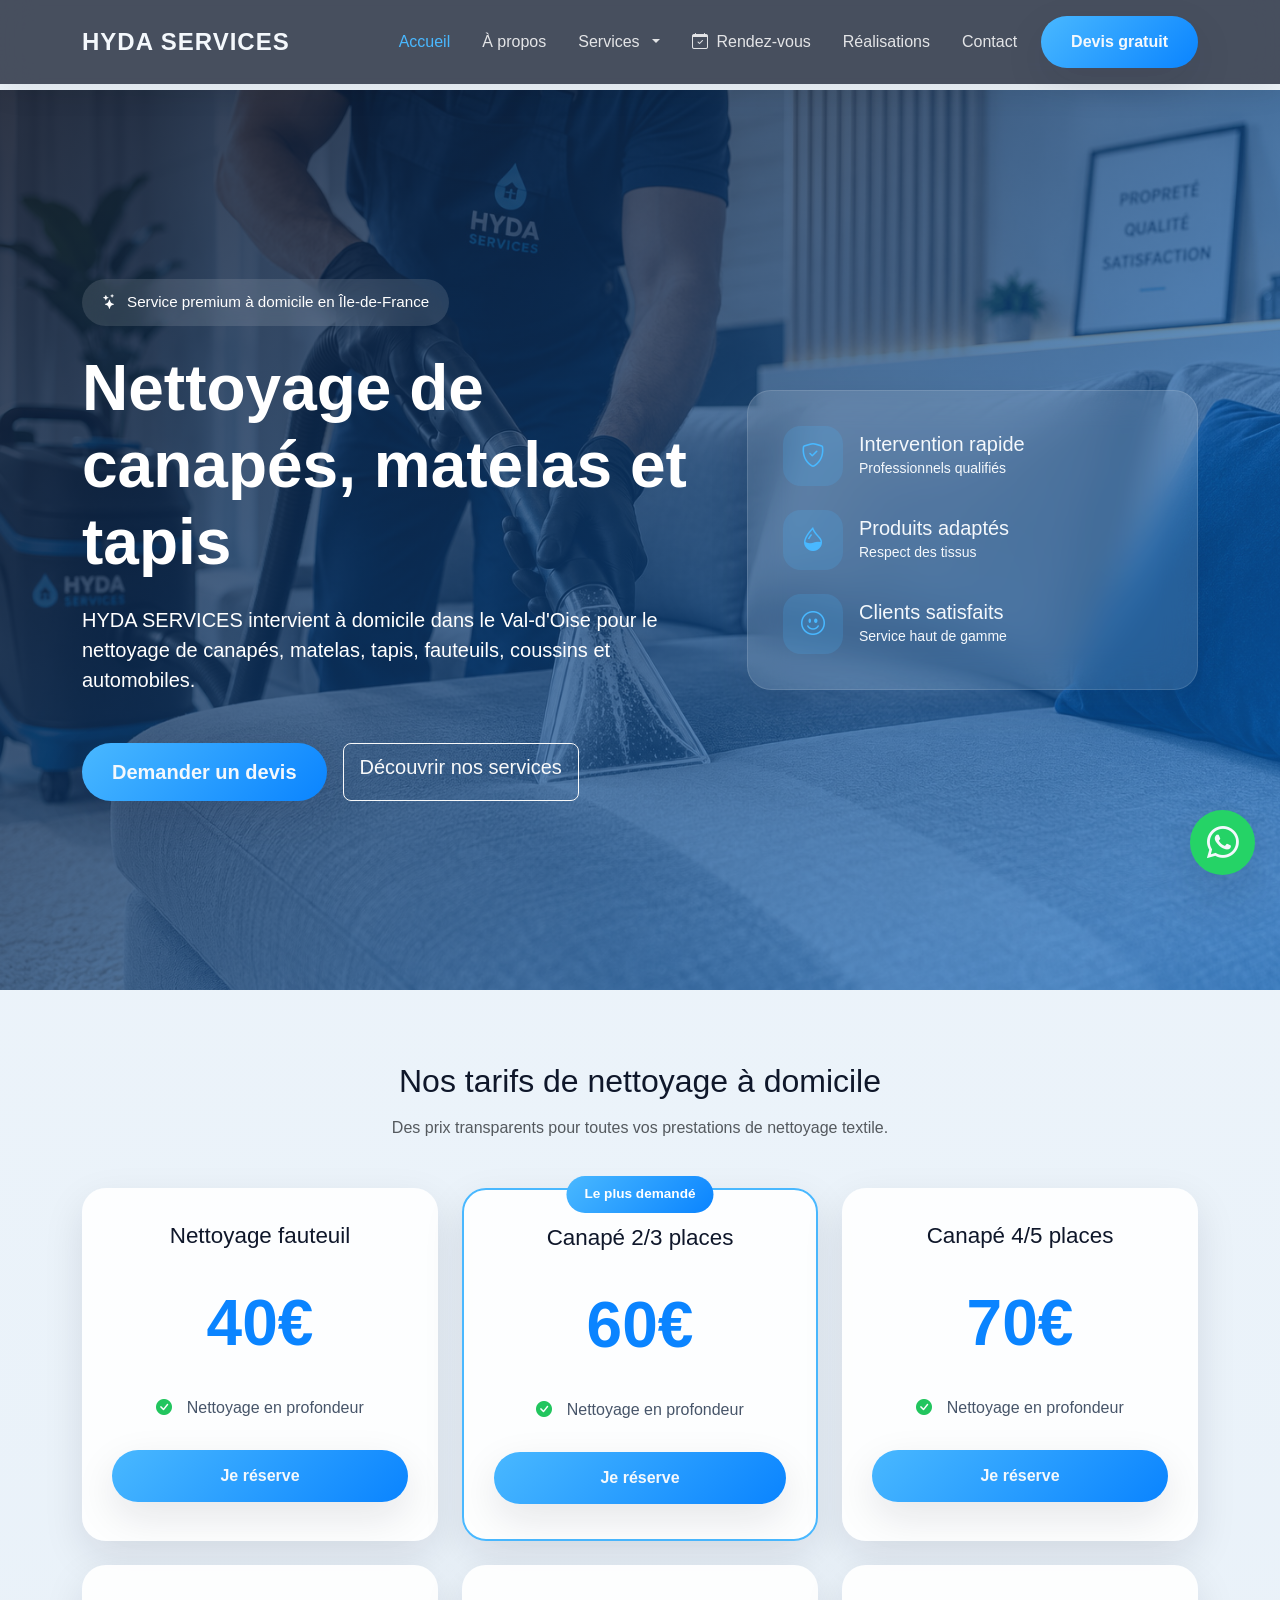
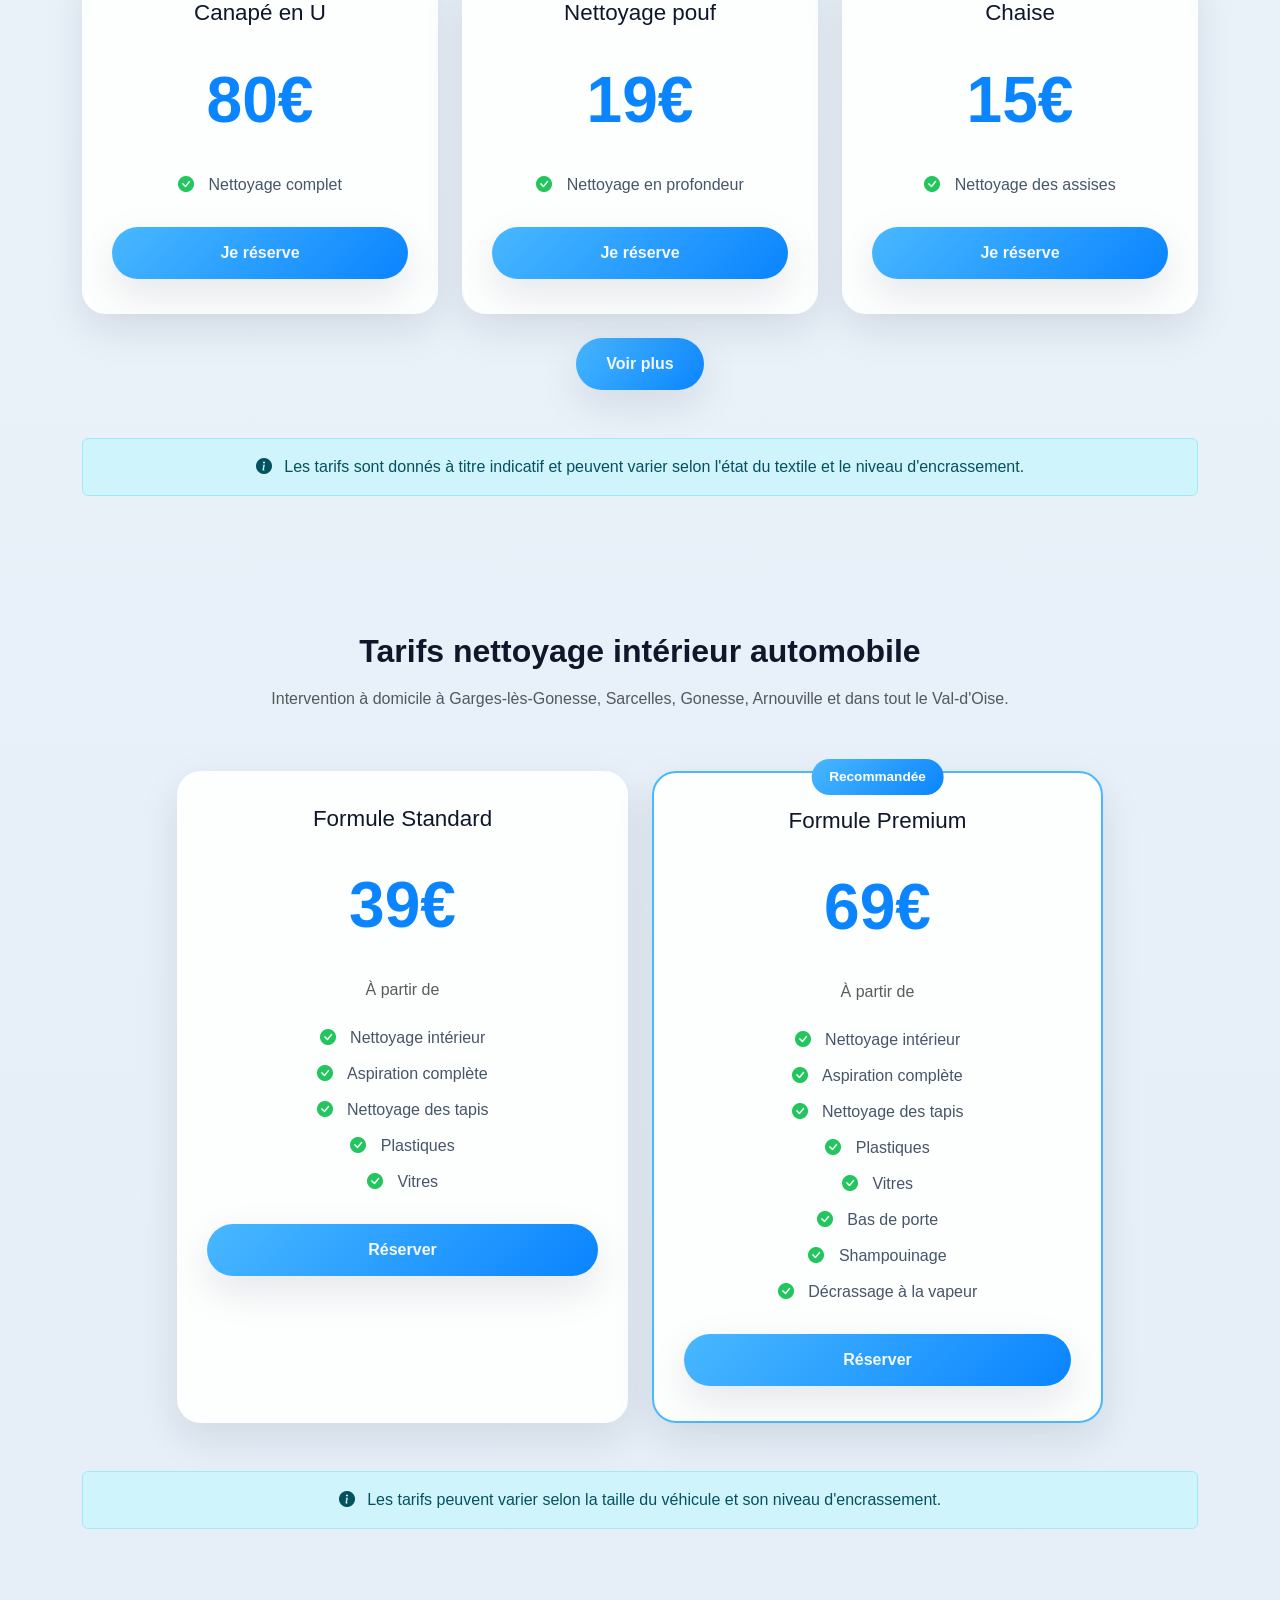
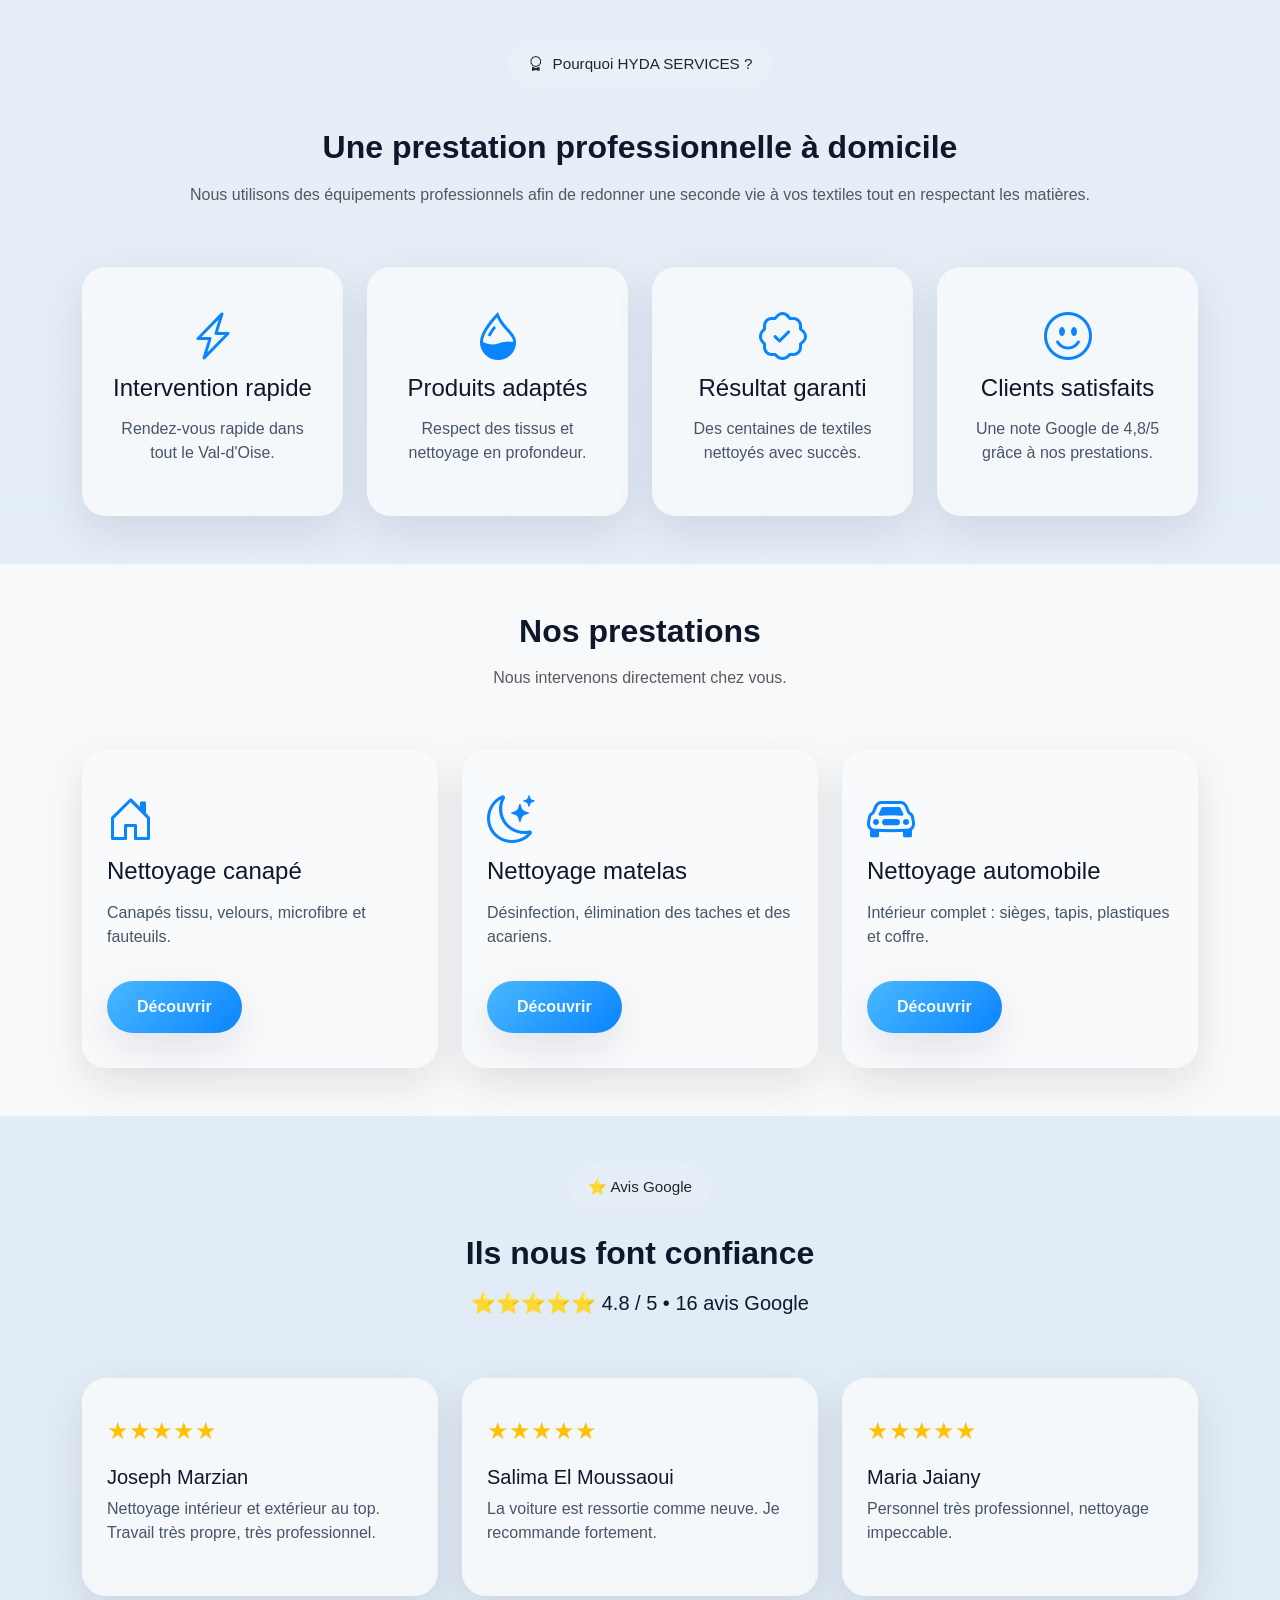
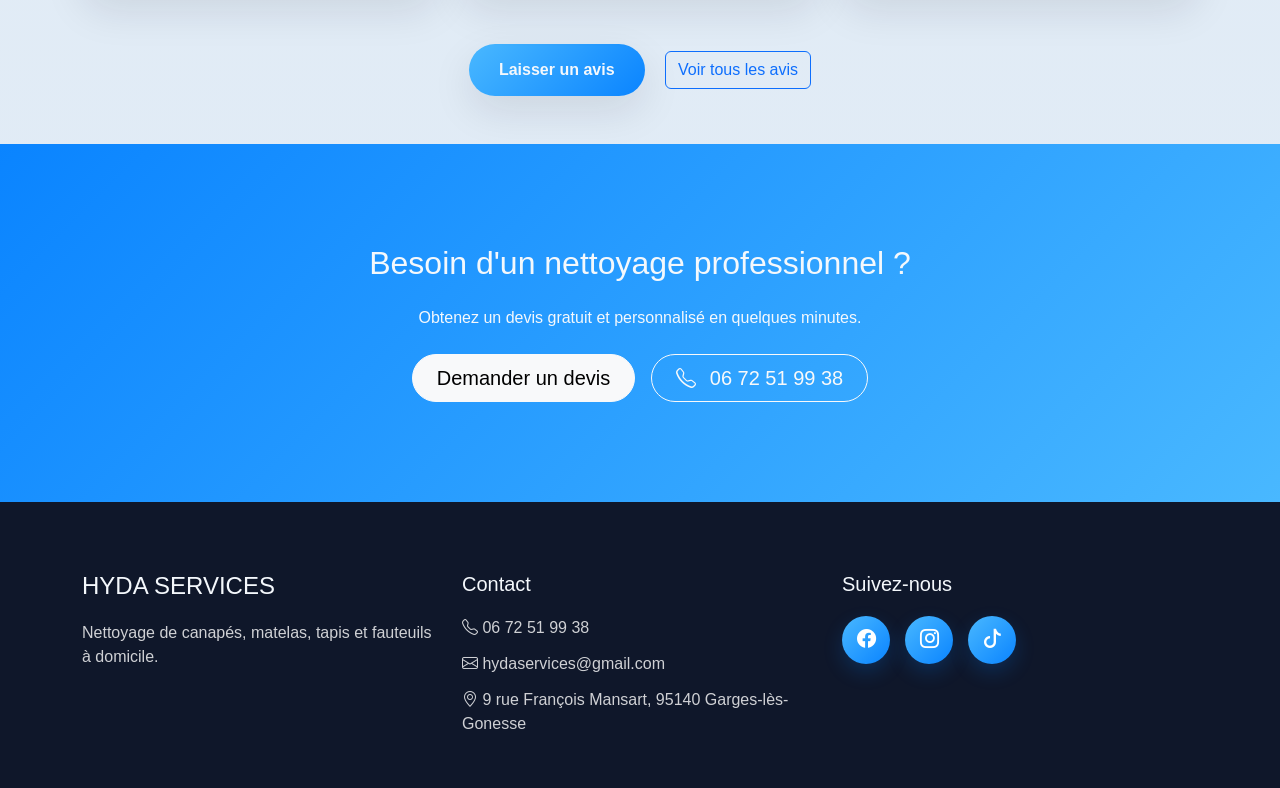
==== commit 3a39c123: "Modification" ====
--- a/index.html
+++ b/index.html
@@ -588,12 +588,6 @@
 
             </div>
 
-                        <div class="text-center mt-4">
-                <a href="services-automobile.html" class="btn btn-primary-custom">
-                    Voir plus
-                </a>
-            </div>
-
             <div class="alert alert-info text-center mt-5">
 
                 <i class="bi bi-info-circle-fill me-2"></i>
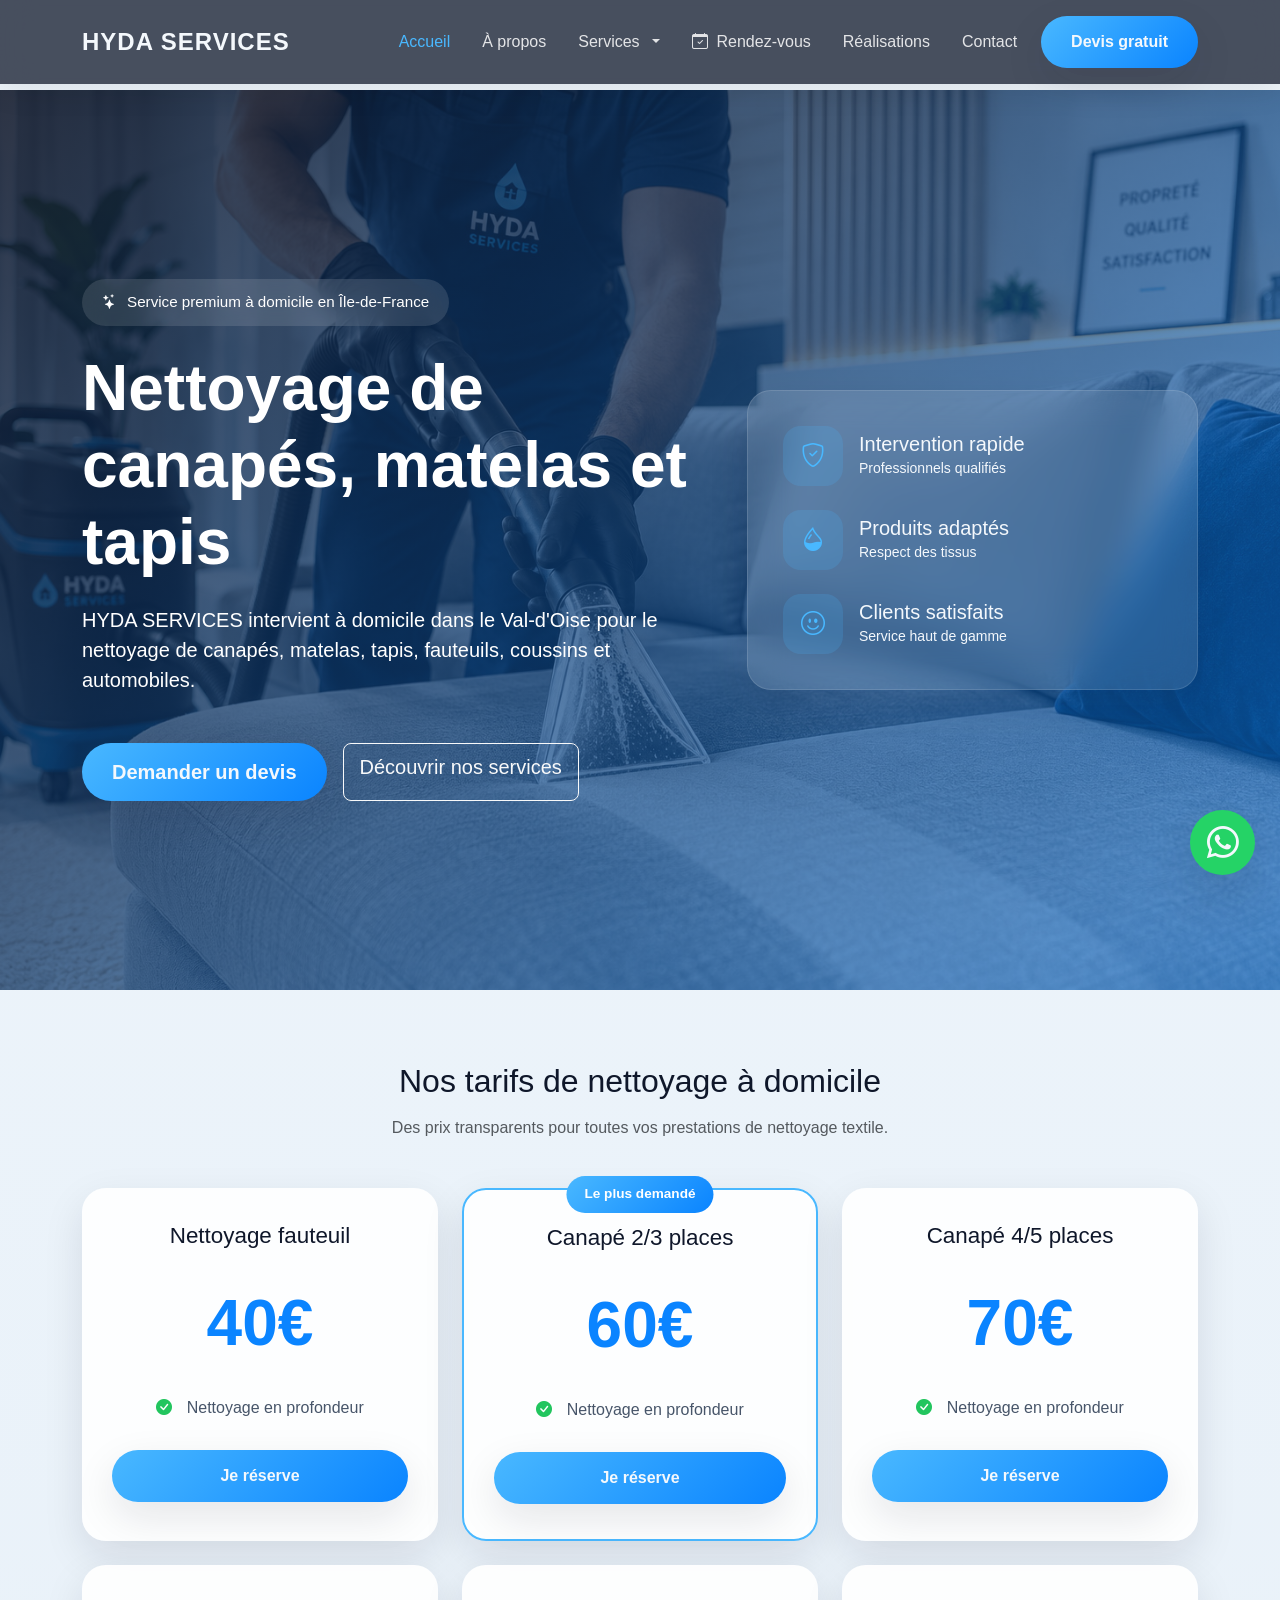
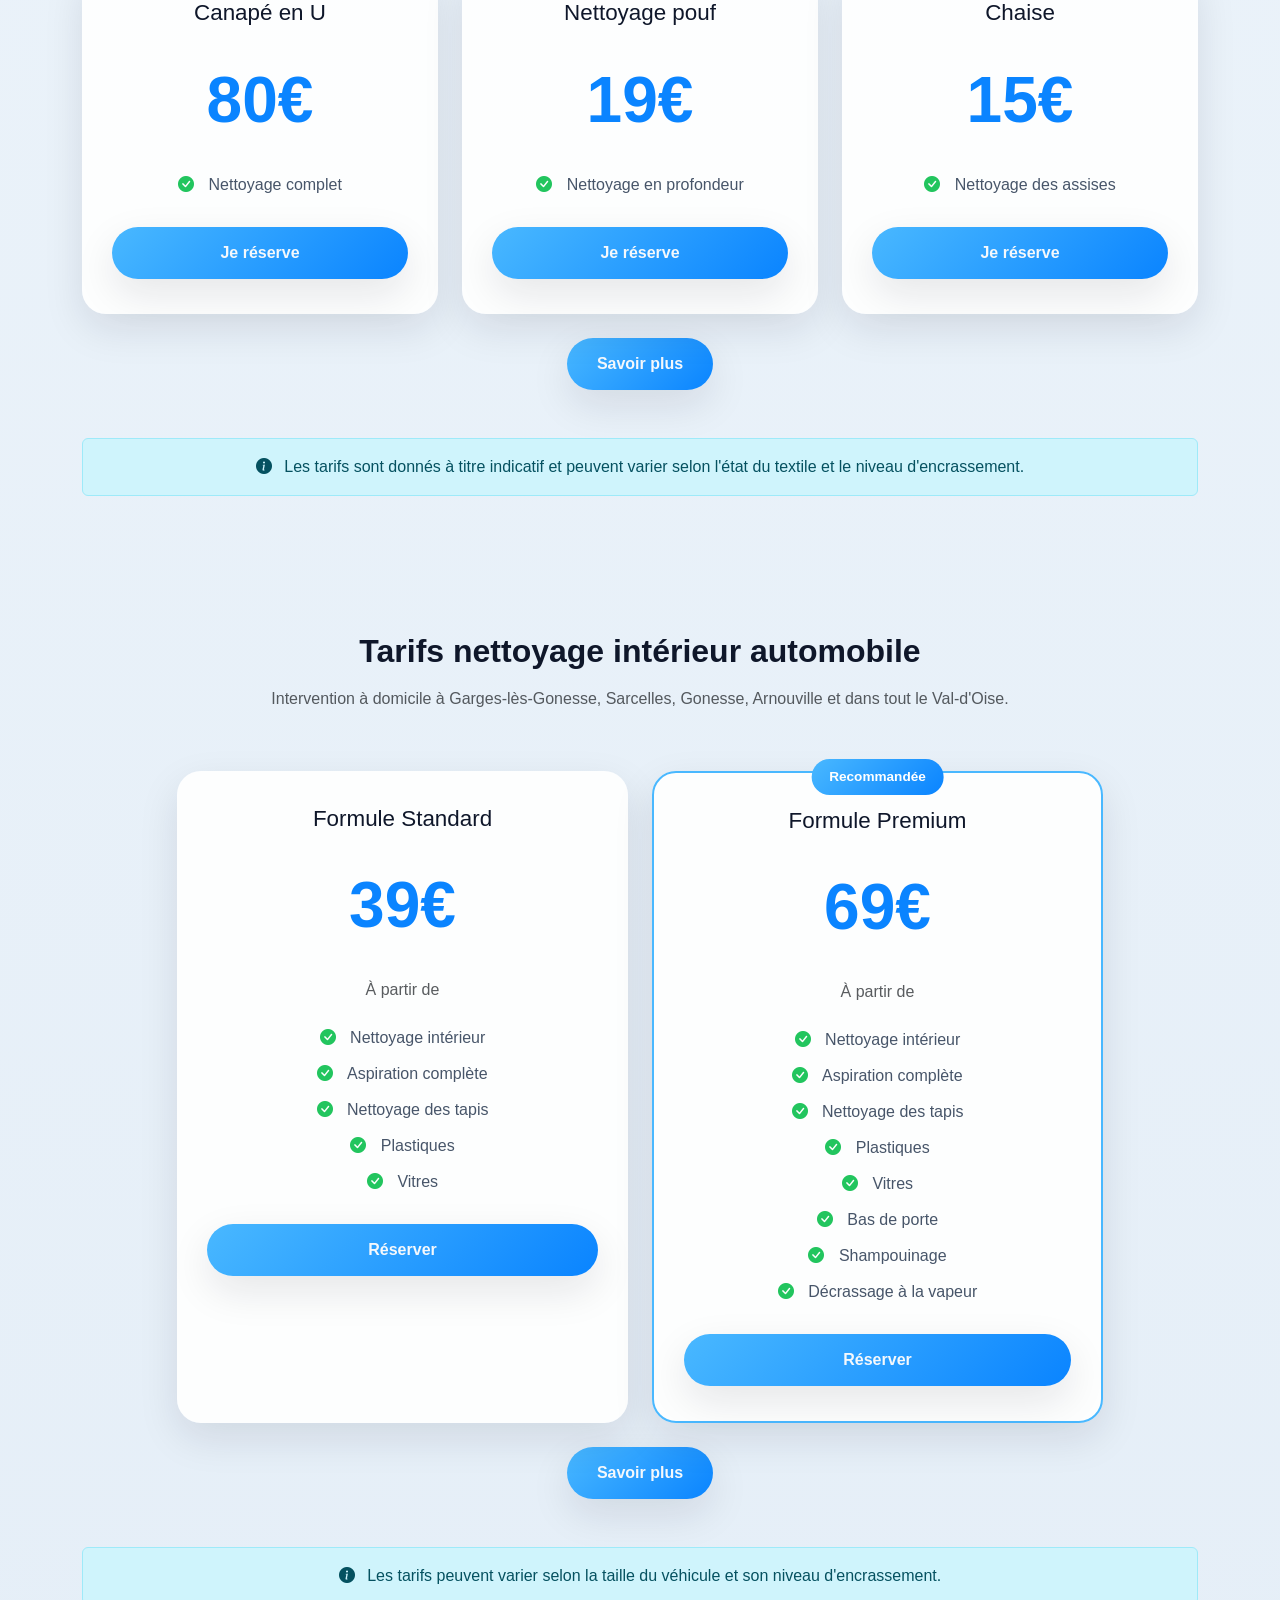
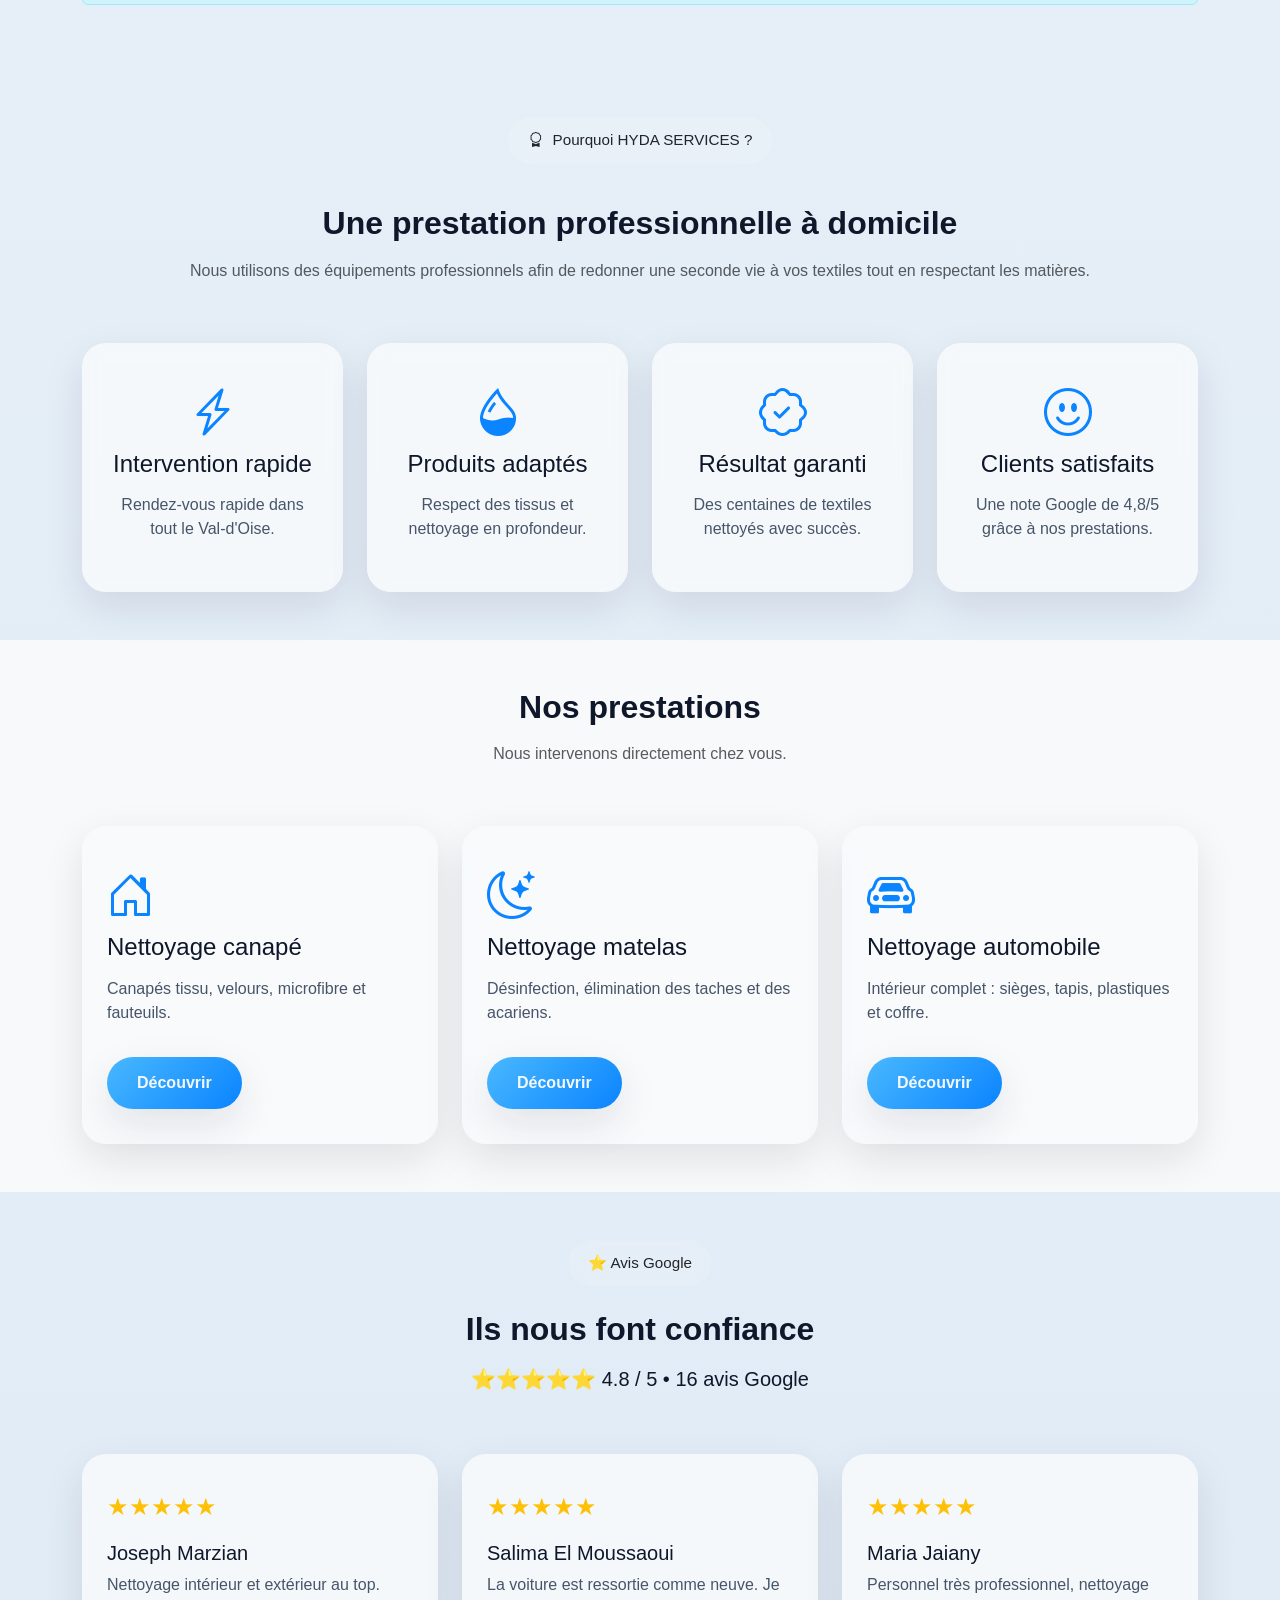
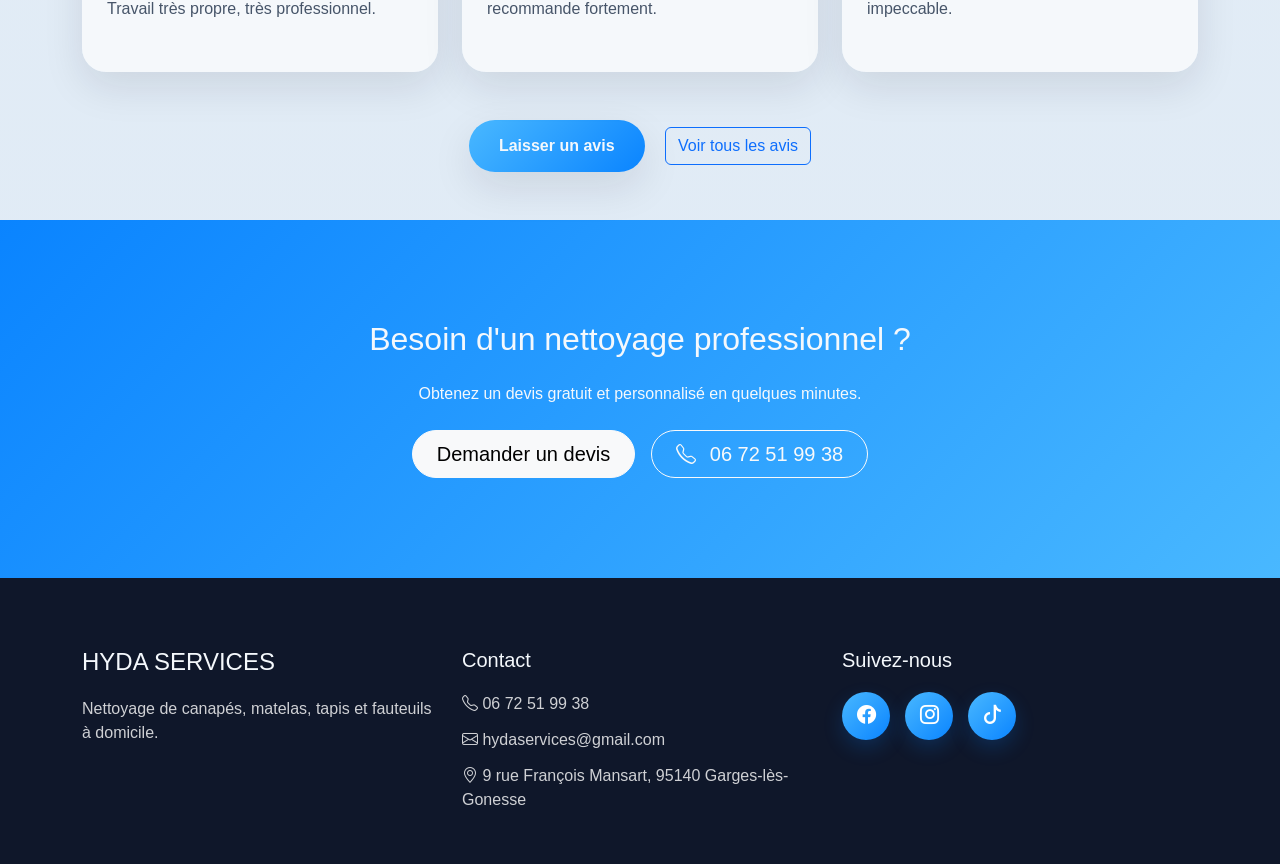
==== commit 91ced04b: "Modification" ====
--- a/index.html
+++ b/index.html
@@ -467,7 +467,7 @@
 
             <div class="text-center mt-4">
                 <a href="services-maison.html" class="btn btn-primary-custom">
-                    Voir plus
+                    Savoir plus
                 </a>
             </div>
 
@@ -588,6 +588,12 @@
 
             </div>
 
+            <div class="text-center mt-4">
+                <a href="services-automobile.html" class="btn btn-primary-custom">
+                    Savoir plus
+                </a>
+            </div>
+
             <div class="alert alert-info text-center mt-5">
 
                 <i class="bi bi-info-circle-fill me-2"></i>
